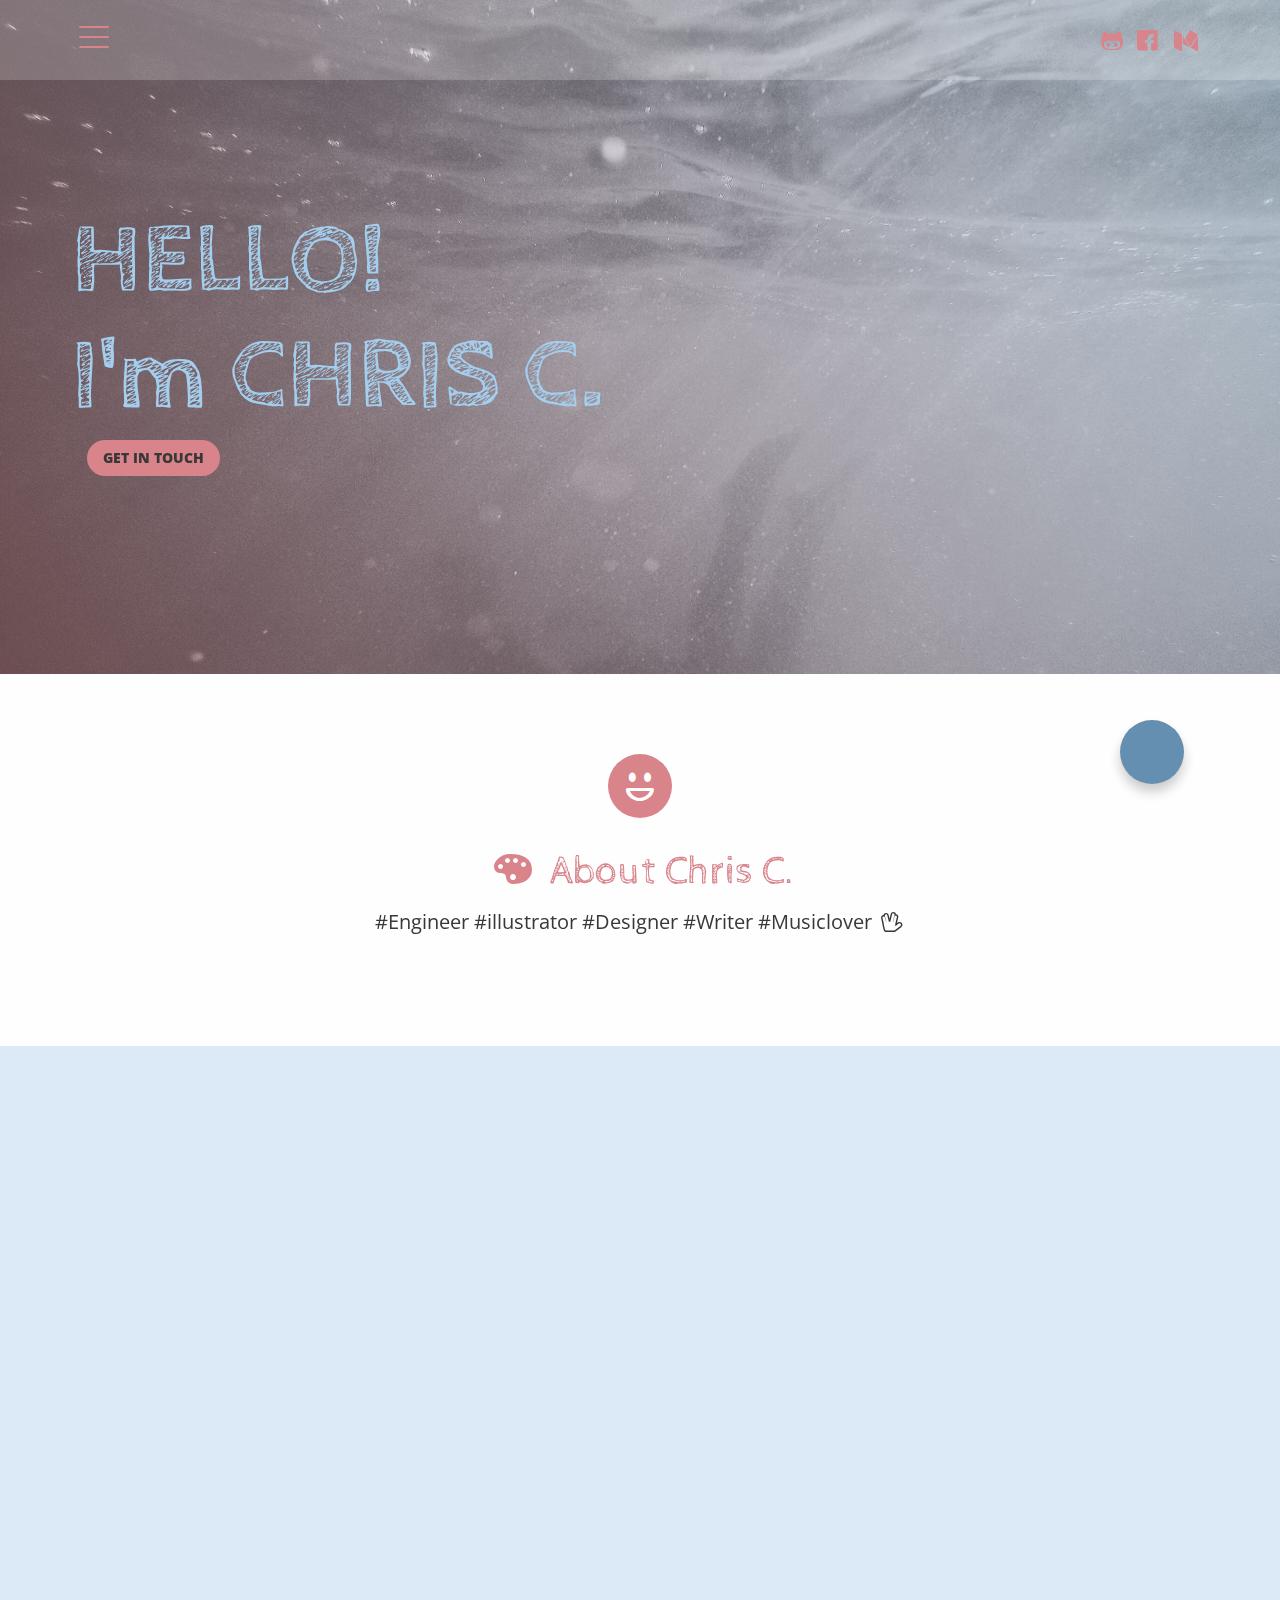
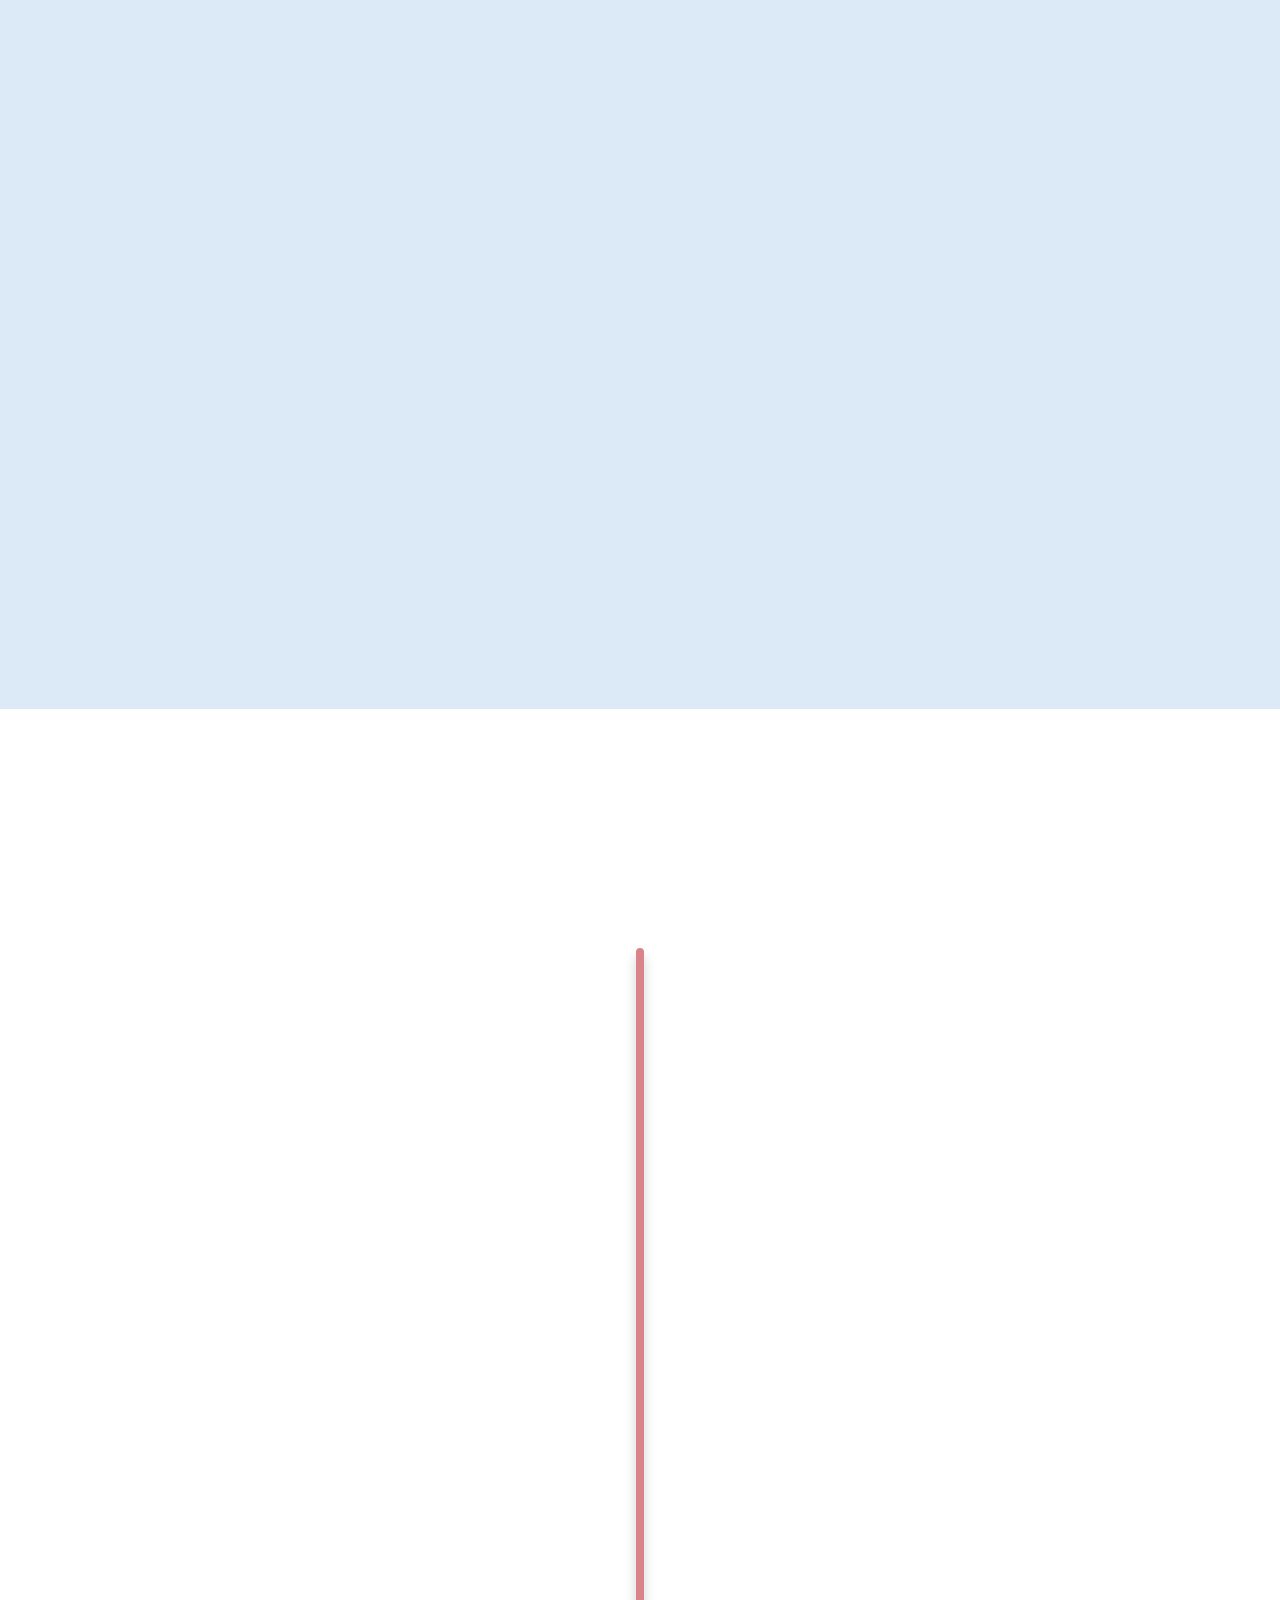
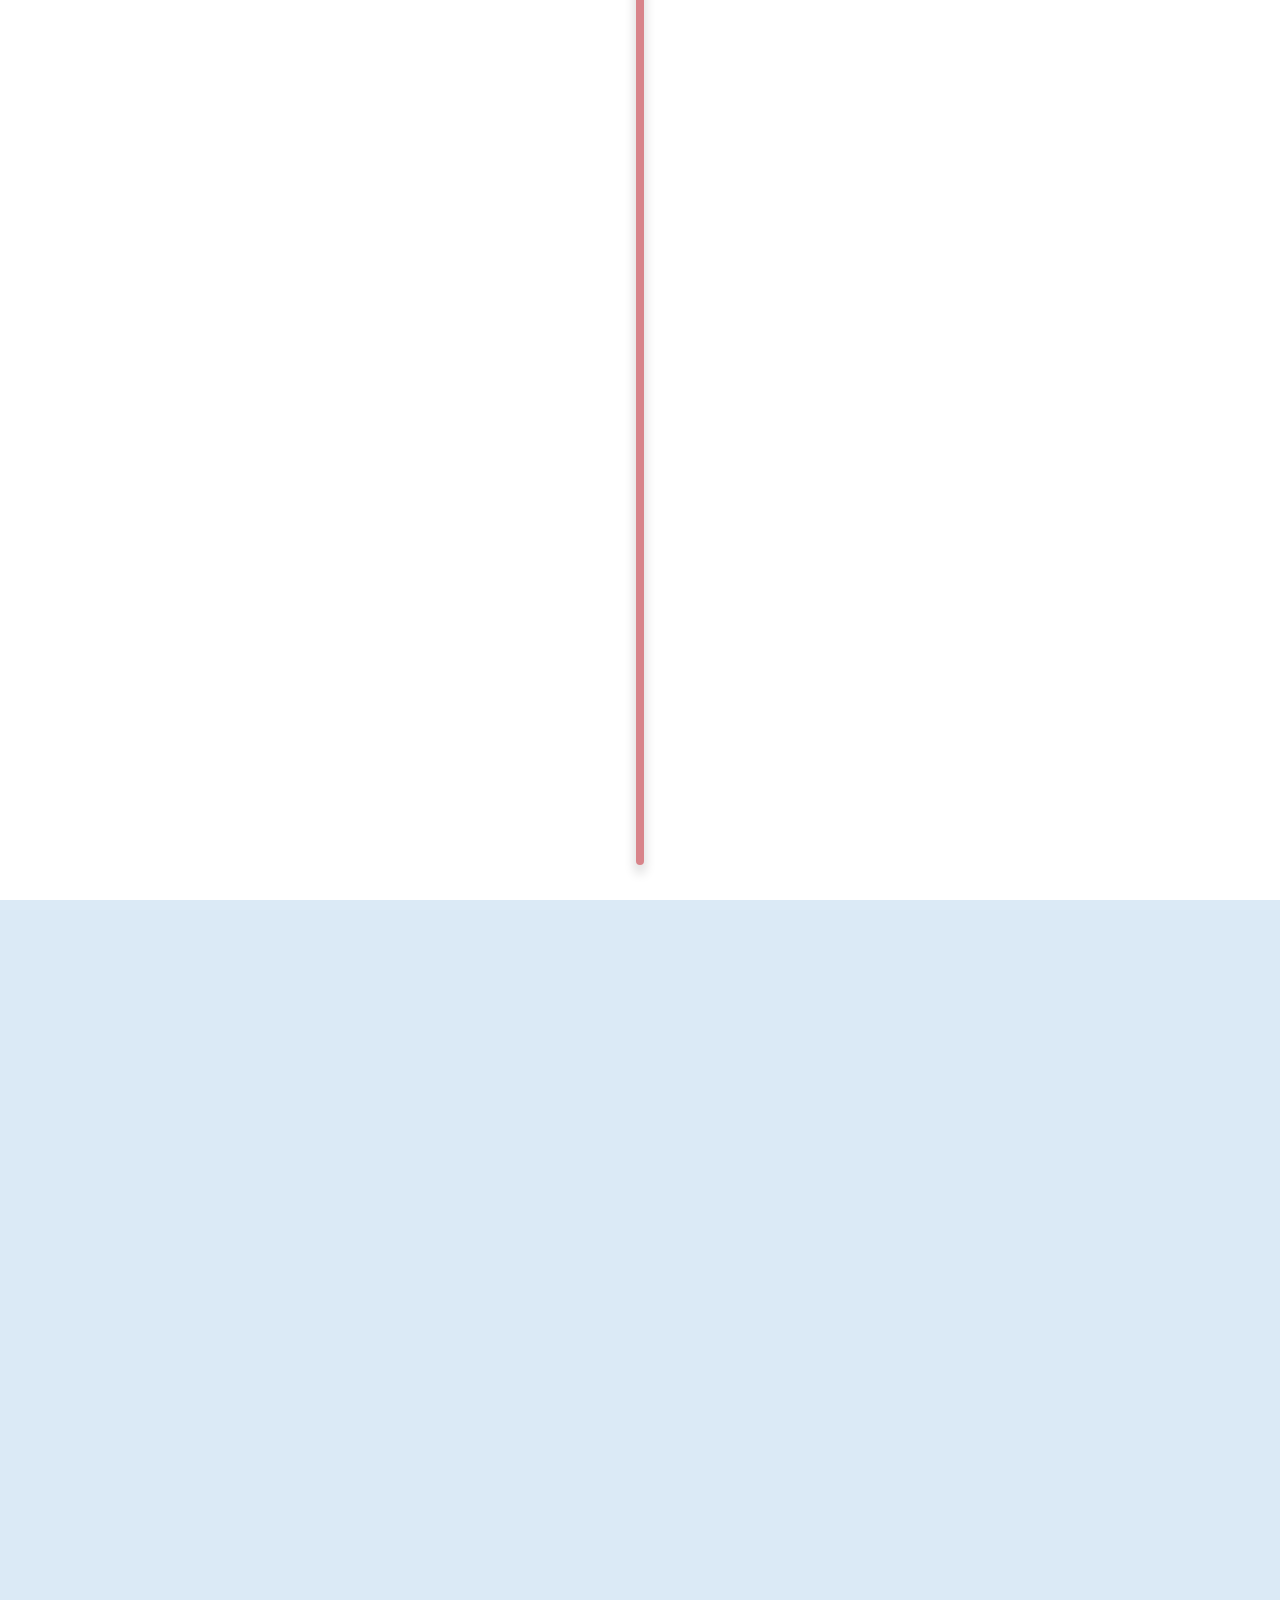
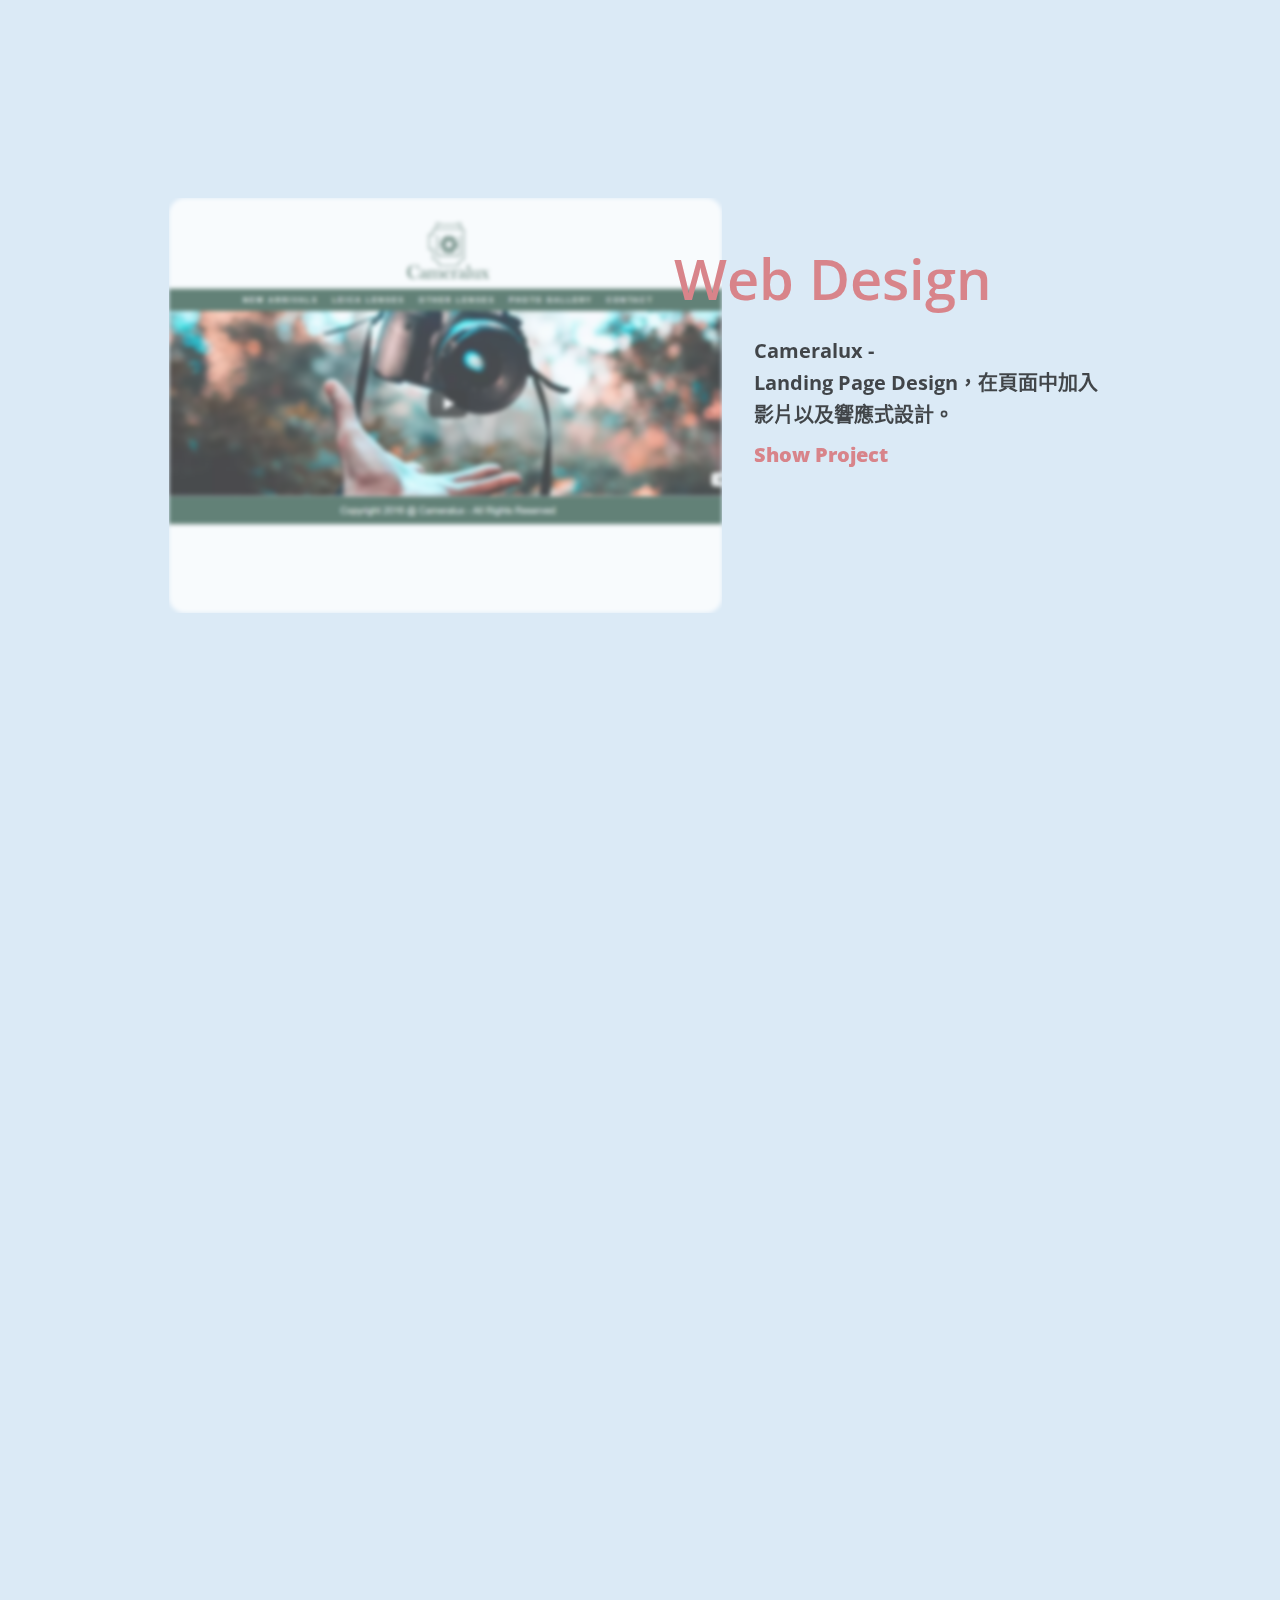
==== index.html @ 806805ae "Update index.html" ====
<!DOCTYPE html>
<html lang="zh-TW">

<head>
  <meta charset="UTF-8">
  <meta name="viewport" content="width=device-width, initial-scale=1.0">
  <meta http-equiv="X-UA-Compatible" content="ie=edge">
  <title>Hello! Chris C.</title>
  <link rel="shortcut icon" type="image/x-icon" href="img/chiandeye.ico" />
  <link rel="stylesheet" href="css/base.css">
  <link rel="stylesheet" href="css/layout.css">
  <link rel="stylesheet" href="css/animate.css">
  <link rel="stylesheet" href="css/jquery.fancybox.css">
  <link rel="stylesheet" href="css/component.css">
  <link rel="stylesheet" href="https://use.fontawesome.com/releases/v5.2.0/css/all.css" integrity="sha384-hWVjflwFxL6sNzntih27bfxkr27PmbbK/iSvJ+a4+0owXq79v+lsFkW54bOGbiDQ"
    crossorigin="anonymous">

</head>

<body>
  <div class="wrapper">
    <div class="bg bg-color-white"></div>
    <header class="header js-header">
      <div class="container">
        <div class="navbar navbar--collapse  clearfix">
          <div class="social-bar navbar_social-bar">
            <a href="https://github.com/ChrisC0210" target="_blank" class="icon-btn">
              <i class="icon  icon-github"></i>
            </a>
            <a href="https://facebook.com/chiandeye" target="_blank" class="icon-btn">
              <i class="icon  icon-facebook-squared"></i>
            </a>
            <a href="https://medium.com/chiandeye" target="_blank" class="icon-btn" style="
    margin-left: 2px;">
              <i class="icon icon-medium"></i>
            </a>
            </a>
          </div>
          <div class="nav navbar_nav">
            <a href="#popup-overlay" class="menu-toggle">
              <span></span>
              <span></span>
              <span></span>
            </a>
            <div id="popup-overlay" class="popup-menu">
              <div class="container">
                <div class="clearfix">
                  <a href="#" class="popup-menu_close">
                    <span></span>
                    <span></span>
                  </a>
                </div>
                <ul>
                  <li id="about">
                    <a href="#About" class="popup-menu_item">ABOUT CHRIS C.</a>
                  </li>
                  <li>
                    <a href="#HerSkills" class="popup-menu_item">HER SKILLS</a>
                  </li>
                  <li>
                    <a href="#js-HerExperience" class="popup-menu_item">HER EXPERIENCE</a>
                  </li>
                  <li>
                    <a href="#js-HerWork" class="popup-menu_item">HER WORKS</a>
                  </li>
                  <li>
                    <a href="#js-contact" class="popup-menu_item">GET IN TOUCH :)</a>
                  </li>
                </ul>
              </div>
            </div>
          </div>
        </div>
      </div>
    </header>
    <section class="main" id="fabTop">
      <!-- ABOUT -->
      <div class="chris">
        <div class="container">
          <div class="chris_content">
            <h1 class="chris_heading wow hinge">
              HELLO!
              <br>I'm CHRIS C.</h1>
            <div class="container wow bounce js-GetInTouch" data-wow-delay="2s">
              <a href="https://chiandeye.myportfolio.com/" target="_blank" class="btn btn_align">
                GET IN TOUCH
              </a>
            </div>
          </div>
        </div>
      </div>
      <!-- quote -->
      <div class="quote bg-color-white" id="About">
        <div class="container">
          <div class="row">
            <div class="col-sm-8 col-sm-push-2">
              <div class="quote_content">
                <div class="quote_icon">
                  <i class=" icon-emo-grin"></i>
                </div>
                <div class="quote_name wow tada">
                  <i class="icon-art-gallery" id="#About"> </i>About Chris C.
                </div>
                <p class="quote_text">
                  <a href="https://github.com/ChrisC0210" target="_blank">#Engineer</a>
                  <a href="https://facebook.com/chiandeye" target="_blank">#illustrator</a>
                  <a href="https://www.behance.net/chiandeye" target="_blank">#Designer</a>
                  <a href="https://medium.com/chiandeye" target="_blank">#Writer</a>
                  <a href=" https://open.spotify.com/user/11151206337?si=DKTZyOtSS-600STvyxnVCQ" target="_blank">#Musiclover</a>
                  <i class="icon-hand-spock-o"> </i>
                </p>
              </div>
            </div>
          </div>
        </div>
      </div>
      <!-- skill -->
      <div class="skill bg-color-secondary">
        <div class="container" id="HerSkills">
          <h2 class="subtitle u-text-center wow bounce" data-wow-delay="0.3s">HER SKILLS</h2>
          <div class="skill-group">
            <div class="row">
              <div class="col-sm-6">
                <div class="skill-card wow bounceInUp" data-wow-delay="0.3s">
                  <div class="skill-card_inner">
                    <h4 class="skill-card_title">HTML</h4>
                    <p class="skill-card_text"> - 使用HTML設計網頁內容。</br> - 了解基本架構，具備 RWD 思維。</p>
                  </div>
                  <div class="skill-card_icon">
                    <img class="image" src="img/icon_skill/icon_skill_html.png" alt="HTML">
                  </div>
                </div>
              </div>
              <div class="col-sm-6">
                <div class="skill-card wow bounceInUp" data-wow-delay="0.6s">
                  <div class="skill-card_inner">
                    <h4 class="skill-card_title">CSS</h4>
                    <p class="skill-card_text"> - 使用CSS設計網頁樣式。</br> - 了解基本架構，具備 RWD 思維。</p>
                  </div>
                  <div class="skill-card_icon">
                    <img class="image" src="img/icon_skill/icon_skill_css.png" alt="CSS">
                  </div>
                </div>
              </div>
            </div>
            <div class="row">
              <div class="col-sm-6">
                <div class="skill-card wow bounceInUp" data-wow-delay="0.3s">
                  <div class="skill-card_inner">
                    <h4 class="skill-card_title">JavaScript</h4>
                    <p class="skill-card_text"> - 使用JavaScript製作網頁特效，設計網頁呈現給使用者的交互效果。 </br> - 前端框架:了解 jQuery 使用方式。</p>
                  </div>
                  <div class="skill-card_icon">
                    <img class="image" src="img/icon_skill/icon_skill_javascript.png" alt="JavaScript">
                  </div>
                </div>
              </div>
              <div class="col-sm-6">
                <div class="skill-card wow bounceInUp" data-wow-delay="0.6s">
                  <div class="skill-card_inner">
                    <h4 class="skill-card_title">Sketch</h4>
                    <p class="skill-card_text"> - 熟練使用。</br> - 用來設計介面：繪製 icon、Wireframe、Prototype 產出。</p>
                  </div>
                  <div class="skill-card_icon">
                    <img class="image" src="img/icon_skill/icon_skill_sketch.png" alt="Sketch">
                  </div>
                </div>
              </div>
            </div>
            <div class="row">
              <div class="col-sm-6">
                <div class="skill-card wow bounceInUp" data-wow-delay="0.3s">
                  <div class="skill-card_inner">
                    <h4 class="skill-card_title">XD</h4>
                    <p class="skill-card_text"> - 熟練使用。</br> - 用來設計介面：繪製 icon、Wireframe、Prototype 產出。</p>
                  </div>
                  <div class="skill-card_icon">
                    <img class="image" src="img/icon_skill/icon_skill_xd.png" alt="XD">
                  </div>
                </div>
              </div>
              <div class="col-sm-6">
                <div class="skill-card wow bounceInUp" data-wow-delay="0.6s">
                  <div class="skill-card_inner">
                    <h4 class="skill-card_title">Photoshop</h4>
                    <p class="skill-card_text"> - 熟練使用。</br> - 用來繪製圖文作品、製作 Gif、影像合成、圖像處理、EDM 設計。</p>
                  </div>
                  <div class="skill-card_icon">
                    <img class="image" src="img/icon_skill/icon_skill_ps.png" alt="Photoshop">
                  </div>
                </div>
              </div>
            </div>
            <div class="row">
              <div class="col-sm-6">
                <div class="skill-card wow bounceInUp" data-wow-delay="0.3s">
                  <div class="skill-card_inner">
                    <h4 class="skill-card_title">Illustrator</h4>
                    <p class="skill-card_text"> - 熟練使用。</br> - 用來繪製圖文作品、icon 繪製、平面設計、印刷品輸出、EDM 設計。</p>
                  </div>
                  <div class="skill-card_icon">
                    <img class="image" src="img/icon_skill/icon_skill_ai.png" alt="Illustrator">
                  </div>
                </div>
              </div>
              <div class="col-sm-6">
                <div class="skill-card wow bounceInUp" data-wow-delay="0.6s">
                  <div class="skill-card_inner">
                    <h4 class="skill-card_title">Illustration</h4>
                    <p class="skill-card_text"> - 使用工具：Illustrator 、Photoshop。 </br> - 擅長風格：可愛帶點童趣的畫風，大多以圖像搭配文案的方式創作。</p>
                  </div>
                  <div class="skill-card_icon">
                    <img class="image" src="img/chiandeye_%E5%A4%A7%E9%A0%AD%E8%B2%BC_500X500.jpg" alt="Illustration">
                  </div>
                </div>
              </div>
            </div>
          </div>
        </div>
      </div>
      <!-- Experience -->
      <div class="experience" id="js-HerExperience">
        <div class="container">
          <h2 class="subtitle u-text-center wow tada" style="color: #DBEAF6;">HER EXPERIENCE</h2>
          <div class="timeline-group">
            <div class="timeline"></div>
            <div class="timeline-cards">
              <!--experience 1-->
              <div class="timeline-cards_row wow bounceInUp">
                <div class="timeline-card">
                  <h6 class="timeline-card_title2">Aug 2015 - Present</h6>
                  <h4 class="timeline-card_title">illustrator</h4>
                  <p class="timeline-card_company">Based on Chris C.</p>
                  <p class="timeline-card_text">
                    - Experience with social media management (e.g. Facebook, instagram) .
                    </br> - Experience with designing line Stickers.
                    </br> - Create visual aspects fit for different marketing purposes and vehicles, including social media,
                    websites, prints, etc.
                  </p>
                </div>
              </div>
              <!--experience 2-->
              <div class="timeline-cards_row wow bounceInUp">
                <div class="timeline-card">
                  <h6 class="timeline-card_title2">Aug 2017 - Jun 2018</h6>
                  <h4 class="timeline-card_title">Semantic Analysis Engineer</h4>
                  <p class="timeline-card_company">Based on IQ Technology Inc.</p>
                  <p class="timeline-card_text">
                    - Analyze client’s business scripts and summarize customer service logs.
                    </br> - Compose conversational scripts for automated dialog systems to supply the best user experience.
                    </br> - Basic knowledge in Machine Learning, Deep Learning, and Natural Language Processing.
                </div>
              </div>
              <!--experience 3-->
              <div class="timeline-cards_row wow bounceInUp">
                <div class="timeline-card">
                  <h6 class="timeline-card_title2">Nov 2016 - Jul 2017</h6>
                  <h4 class="timeline-card_title">UI/UX Designer</h4>
                  <p class="timeline-card_company">Based on MemePR Limited.</p>
                  <p class="timeline-card_text">
                    - Experience working at a Start-Up company.
                    </br> - Experience with designing banner ads for internet companies.
                    </br> - Experience in common graphics programs such as Sketch, Illustrator, Photoshop.
                    </br> - Create visual aspects fit for different marketing purposes and vehicles, including social media,
                    websites, prints, etc.
                </div>
              </div>
              <!--experience 4-->
              <div class="timeline-cards_row wow bounceInUp">
                <div class="timeline-card">
                  <h6 class="timeline-card_title2">Aug 2013 - Dec 2013</h6>
                  <h4 class="timeline-card_title">Medical Technologist Intern</h4>
                  <p class="timeline-card_company">Based on Kaohsiung Veterans Gegeral Hospital, Pingtung Branch (VHLC)</p>
                  <p class="timeline-card_text">
                    - A member of the Laboratory staff who performs evaluates and records results on specimens submitted for routine and some
                    non-routine procedures.</br> - Recognizes and solves problems under pre-set guidelines
                    and supervision.
                  </p>
                </div>
              </div>
              <!--experience end-->
            </div>
          </div>
        </div>
      </div>
      <!-- Work -->
      <div class="work bg-color-secondary">
        <div class="container" id="js-HerWork">
          <h2 class="subtitle u-text-center wow tada">HER WORKS</h2>
          <!--list 1-->
          <div class="work-list wow fadeInUp">
            <div class="work-item">
              <div class="row">
                <div class="col-sm-6 col-sm-push-5">
                  <div class="imgbox">
                    <a href="https://chrisc0210.github.io/chiandeye/">
                      <div class="imgbox_inner imgbox_inner--4-3">
                        <div class="image image_work" style=" background-image: url('img/works/work_1.jpg'); "></div>
                      </div>
                    </a>
                  </div>
                </div>
                <div class="col-sm-4 col-sm-pull-5">
                  <div class="work-item_text work-item_text--right">
                    <h3 class="work-item_title work-item_title--right">ILLUSTRATION</h3>
                    <p class="work-item_intro">圖文創作、插畫作品</p>
                    <a href="https://chrisc0210.github.io/chiandeye/" class="text-btn text-btn--primary text-btn--lg">Show Project</a>
                  </div>
                </div>
              </div>
            </div>
          </div>
          <!--list 2-->
          <div class="work-list wpw fadeInUp">
            <div class="work-item">
              <div class="row">
                <div class="col-sm-6  col-sm-push-1">
                  <div class="imgbox">
                    <a href="https://chrisc0210.github.io/cameralux/" target="_blank">
                      <div class="imgbox_inner imgbox_inner--4-3">
                        <div class="image image_work" style=" background-image: url('img/works/work_cameralux.png'); "></div>
                      </div>
                    </a>
                  </div>
                </div>
                <div class="col-sm-4 col-sm-push-1">
                  <div class="work-item_text">
                    <h3 class="work-item_title work-item_title--left">Web Design</h3>
                    <p class="work-item_intro">Cameralux -</p>
                    <p class="work-item_intro">Landing Page Design，在頁面中加入影片以及響應式設計。</p>
                    <a href="https://chrisc0210.github.io/cameralux/" class="text-btn text-btn--primary text-btn--lg" target="_blank">Show Project</a>
                  </div>
                </div>
              </div>
            </div>
          </div>
          <!--list 3-->
          <div class="work-list wow fadeInUp">
            <div class="work-item">
              <div class="row">
                <div class="col-sm-6 col-sm-push-5">
                  <div class="imgbox">
                    <a href="img/works/project3/memepr_proposal.png" target="_blank">
                      <div class="imgbox_inner imgbox_inner--4-3">
                        <div class="image image_work" style=" background-image: url('img/works/work_3.jpg'); "></div>
                      </div>
                    </a>
                  </div>
                </div>
                <div class="col-sm-4 col-sm-pull-5">
                  <div class="work-item_text work-item_text--right">
                    <h3 class="work-item_title work-item_title--right">Web Design</h3>
                    <p class="work-item_intro">Cameralux -</p>
                    <p class="work-item_intro">Lorem ipsum, dolor sit amet consectetur adipisicing elit.</p>
                    <a href="#" class="text-btn text-btn--primary text-btn--lg" target="_blank">Show Project</a>
                  </div>
                </div>
              </div>
            </div>
          </div>
          <!--list 4-->
          <div class="work-list wow fadeInUp">
            <div class="work-item">
              <div class="row">
                <div class="col-sm-6 col-sm-push-1">
                  <div class="imgbox">
                    <a href="https://chrisc0210.github.io/chatbot/" target="_blank">
                      <div class="imgbox_inner imgbox_inner--4-3">
                        <div class="image image_work" style=" background-image: url('img/works/work_4.png')">
                        </div>
                      </div>
                    </a>
                  </div>
                </div>
                <div class="col-sm-4 col-sm-push-1">
                  <div class="work-item_text">
                    <h3 class="work-item_title work-item_title--left">ChatBot</h3>
                    <p class="work-item_intro">華航員工優待訂票系統 -</p>
                    <p class="work-item_intro">負責設計聊天機器人的對話流程。</p>
                    <a href="#" class="text-btn text-btn--primary text-btn--lg" target="_blank">Show Project</a>
                  </div>
                </div>
              </div>
            </div>
          </div>
          <!--list end-->
        </div>
      </div>
      <!-- Contact -->
      <div class="contact" id="js-contact">
        <div class=" container">
          <h2 class="subtitle u-text-center wow tada" style="color: #DBEAF6;">CONTACT</h2>
          <form action="#" class="form wow fadeInUpBig">
            <label for="">Name *</label>
            <input type="text" placeholder="Your Name...">
            <label for="">Email *</label>
            <input type="email" placeholder="Your Email Address...">
            <label for="">Message *</label>
            <textarea name="" id="" cols="30" rows="10" placeholder="Your Message..."></textarea>
            <div class="btn-group btn-group--center form_btn-group">
              <input type="submit" class="btn2 btn2_align btn--md wow bounce" value="Send">
            </div>
          </form>
          <div class="divide-text wow fadeInUp">
            OR YOU CAN
            <i class="icon  icon-search"></i>
          </div>
          <div class="info">
            <!-- <div class="info_email">
              <a href="mailTo:chiandeye@gmail.com">chiandeye@gmail.com</a>
            </div> -->
            <div class="social-bar">
              <a href="mailTo:chiandeye@gmail.com" target="_blank" class="icon-btn wow fadeInUp" data-wow-delay="0.2s">
                <i class="icon  icon-mail-1"></i>
              </a>
              <a href="https://facebook.com/chiandeye" target="_blank" class="icon-btn wow fadeInUp" data-wow-delay="0.4s">
                <i class="icon  icon-facebook-squared"></i>
              </a>
              <a href=" https://www.instagram.com/chiandeye/" target="_blank" class="icon-btn wow fadeInUp" data-wow-delay="0.6s" style="
    margin-left: 2px;">
                <i class="fab fa-instagram"></i>
              </a>
              </a>
            </div>
          </div>
          <div class="divide-text2 wow tada" data-wow-delay="1s">Get In Touch
            <i class="icon  icon-emo-grin"></i>
          </div>
        </div>
      </div>
      <div class="fab_icon">
        <div class="fab_icon_img">
          <i class="fas fa-angle-up"></i>
        </div>
      </div>
    </section>
    <!-- main -->
    <footer>
      <p class="copyright ">Copyright © 2018 chiandeye</p>
    </footer>

  </div>
  <!-- JS -->
  <script src="js/jquery-2.0.2.min.js"></script>
  <script src="js/wow.min.js"></script>
  <script src="js/jquery.fancybox.min.js"></script>
  <script src="js/all.js"></script>
  <!-- Global site tag (gtag.js) - Google Analytics -->
  <script async src="https://www.googletagmanager.com/gtag/js?id=UA-102157076-3 "></script>
  <script>
    window.dataLayer = window.dataLayer || [];

    function gtag() {
      dataLayer.push(arguments);
    }
    gtag('js', new Date());

    gtag('config', 'UA-102157076-3');
  </script>
  <!-- Hotjar Tracking Code for https://chrisc0210.github.io/ChrisPortfolio -->
  <script>
    (function (h, o, t, j, a, r) {
      h.hj = h.hj || function () {
        (h.hj.q = h.hj.q || []).push(arguments)
      };
      h._hjSettings = {
        hjid: 983215,
        hjsv: 6
      };
      a = o.getElementsByTagName('head')[0];
      r = o.createElement('script');
      r.async = 1;
      r.src = t + h._hjSettings.hjid + j + h._hjSettings.hjsv;
      a.appendChild(r);
    })(window, document, 'https://static.hotjar.com/c/hotjar-', '.js?sv=');
  </script>
</body>

</html>
---- css/base.css ----
/* 
包含：基礎設定：字型、字體、重置、color、icon 
用途
*/

/* -------------------- */

/* $Outline
/* -------------------- */

/**
 * Outline
 * Font import(19-22)
 * Reset(25-404)
 * Color(406-445)
 * Typography(525)
 * Icons()
 * Utility() 
**/

/* -------------------- */

/* $Font import 
-------------------- */

@import url('https://fonts.googleapis.com/css?family=Cabin+Sketch:400,700|Roboto:500,900|Open+Sans:400,700" ');
/* -------------------- */

/* $Reset
-------------------- */

/*! normalize.css v8.0.0 | MIT License | github.com/necolas/normalize.css */

/* Document
   ========================================================================== */

/**
 * 1. Correct the line height in all browsers.
 * 2. Prevent adjustments of font size after orientation changes in iOS.
 */

html {
  line-height: 1.15;
  /* 1 */
  -webkit-text-size-adjust: 100%;
  /* 2 */
}

/* Sections
   ========================================================================== */

/**
 * Remove the margin in all browsers.
 */

body {
  margin: 0;
}

/**
 * Correct the font size and margin on `h1` elements within `section` and
 * `article` contexts in Chrome, Firefox, and Safari.
 */

h1 {
  font-size: 2em;
  margin: 0.67em 0;
}

/* Grouping content
   ========================================================================== */

/**
 * 1. Add the correct box sizing in Firefox.
 * 2. Show the overflow in Edge and IE.
 */

hr {
  box-sizing: content-box;
  /* 1 */
  height: 0;
  /* 1 */
  overflow: visible;
  /* 2 */
}

/**
 * 1. Correct the inheritance and scaling of font size in all browsers.
 * 2. Correct the odd `em` font sizing in all browsers.
 */

pre {
  font-family: monospace, monospace;
  /* 1 */
  font-size: 1em;
  /* 2 */
}

/* Text-level semantics
   ========================================================================== */

/**
 * Remove the gray background on active links in IE 10.
 */

a {
  background-color: transparent;
}

/**
 * 1. Remove the bottom border in Chrome 57-
 * 2. Add the correct text decoration in Chrome, Edge, IE, Opera, and Safari.
 */

abbr[title] {
  border-bottom: none;
  /* 1 */
  text-decoration: underline;
  /* 2 */
  text-decoration: underline dotted;
  /* 2 */
}

/**
 * Add the correct font weight in Chrome, Edge, and Safari.
 */

b,
strong {
  font-weight: bolder;
}

/**
 * 1. Correct the inheritance and scaling of font size in all browsers.
 * 2. Correct the odd `em` font sizing in all browsers.
 */

code,
kbd,
samp {
  font-family: monospace, monospace;
  /* 1 */
  font-size: 1em;
  /* 2 */
}

/**
 * Add the correct font size in all browsers.
 */

small {
  font-size: 80%;
}

/**
 * Prevent `sub` and `sup` elements from affecting the line height in
 * all browsers.
 */

sub,
sup {
  font-size: 75%;
  line-height: 0;
  position: relative;
  vertical-align: baseline;
}

sub {
  bottom: -0.25em;
}

sup {
  top: -0.5em;
}

/* Embedded content
   ========================================================================== */

/**
 * Remove the border on images inside links in IE 10.
 */

img {
  border-style: none;
}

/* Forms
   ========================================================================== */

/**
 * 1. Change the font styles in all browsers.
 * 2. Remove the margin in Firefox and Safari.
 */

button,
input,
optgroup,
select,
textarea {
  font-family: inherit;
  /* 1 */
  font-size: 100%;
  /* 1 */
  line-height: 1.15;
  /* 1 */
  margin: 0;
  /* 2 */
}

/**
 * Show the overflow in IE.
 * 1. Show the overflow in Edge.
 */

button,
input {
  /* 1 */
  overflow: visible;
}

/**
 * Remove the inheritance of text transform in Edge, Firefox, and IE.
 * 1. Remove the inheritance of text transform in Firefox.
 */

button,
select {
  /* 1 */
  text-transform: none;
}

/**
 * Correct the inability to style clickable types in iOS and Safari.
 */

button,
[type="button"],
[type="reset"],
[type="submit"] {
  -webkit-appearance: button;
}

/**
 * Remove the inner border and padding in Firefox.
 */

button::-moz-focus-inner,
[type="button"]::-moz-focus-inner,
[type="reset"]::-moz-focus-inner,
[type="submit"]::-moz-focus-inner {
  border-style: none;
  padding: 0;
}

/**
 * Restore the focus styles unset by the previous rule.
 */

button:-moz-focusring,
[type="button"]:-moz-focusring,
[type="reset"]:-moz-focusring,
[type="submit"]:-moz-focusring {
  outline: 1px dotted ButtonText;
}

/**
 * Correct the padding in Firefox.
 */

fieldset {
  padding: 0.35em 0.75em 0.625em;
}

/**
 * 1. Correct the text wrapping in Edge and IE.
 * 2. Correct the color inheritance from `fieldset` elements in IE.
 * 3. Remove the padding so developers are not caught out when they zero out
 *    `fieldset` elements in all browsers.
 */

legend {
  box-sizing: border-box;
  /* 1 */
  color: inherit;
  /* 2 */
  display: table;
  /* 1 */
  max-width: 100%;
  /* 1 */
  padding: 0;
  /* 3 */
  white-space: normal;
  /* 1 */
}

/**
 * Add the correct vertical alignment in Chrome, Firefox, and Opera.
 */

progress {
  vertical-align: baseline;
}

/**
 * Remove the default vertical scrollbar in IE 10+.
 */

textarea {
  overflow: auto;
}

/**
 * 1. Add the correct box sizing in IE 10.
 * 2. Remove the padding in IE 10.
 */

[type="checkbox"],
[type="radio"] {
  box-sizing: border-box;
  /* 1 */
  padding: 0;
  /* 2 */
}

/**
 * Correct the cursor style of increment and decrement buttons in Chrome.
 */

[type="number"]::-webkit-inner-spin-button,
[type="number"]::-webkit-outer-spin-button {
  height: auto;
}

/**
 * 1. Correct the odd appearance in Chrome and Safari.
 * 2. Correct the outline style in Safari.
 */

[type="search"] {
  -webkit-appearance: textfield;
  /* 1 */
  outline-offset: -2px;
  /* 2 */
}

/**
 * Remove the inner padding in Chrome and Safari on macOS.
 */

[type="search"]::-webkit-search-decoration {
  -webkit-appearance: none;
}

/**
 * 1. Correct the inability to style clickable types in iOS and Safari.
 * 2. Change font properties to `inherit` in Safari.
 */

::-webkit-file-upload-button {
  -webkit-appearance: button;
  /* 1 */
  font: inherit;
  /* 2 */
}

/* Interactive
   ========================================================================== */

/*
 * Add the correct display in Edge, IE 10+, and Firefox.
 */

details {
  display: block;
}

/*
 * Add the correct display in all browsers.
 */

summary {
  display: list-item;
}

/* Misc
   ========================================================================== */

/**
 * Add the correct display in IE 10+.
 */

template {
  display: none;
}

/**
 * Add the correct display in IE 10.
 */

[hidden] {
  display: none;
}

/* Add reset */

* {
  position: relative;
  box-sizing: border-box;
}

/* -------------------- */

/* $Color
-------------------- */

/* background color */

.bg-color-primary {
  background-color: #F8E2E6;
}

.bg-color-secondary {
  background-color: #DBEAF6;
}

.bg-color-black {
  background-color: #383838;
}

.bg-color-grey {
  background-color: #585757;
}

.bg-color-white {
  background-color: #fefefe;
}

/* text color */

.color-primary {
  background-color: #D8848A;
}

.color-secondary {
  background-color: #A3CEEE;
}

.color-black {
  background-color: #383838;
}

.color-grey {
  background-color: #585757;
}

.color-white {
  background-color: #fefefe;
}

/* -------------------- */

/* $Typography
-------------------- */

/* Global */

body,
html {
  font-family: 'Open Sans', 'Cabin Sketch', cursive, arial, sans-serif;
}

/* heading */

h1,
h2,
h3,
h4,
h5,
h6 {
  margin: 0;
  color: #383838;
}

h1 {
  font-size: 80px;
  font-weight: 800;
  font-family: 'Open Sans', 'Roboto', 'Cabin Sketch', cursive, arial, sans-serif;
  margin: 24px 0 24px 0;
}

h2 {
  font-size: 48px;
  font-weight: 600;
  font-family: 'Open Sans', 'Roboto', 'Cabin Sketch', cursive, arial, sans-serif;
  margin: 24px 0 24px 0;
}

h3 {
  font-size: 40px;
  font-weight: 600;
  font-family: 'Open Sans', 'Roboto', 'Cabin Sketch', cursive, arial, sans-serif;
  margin: 24px 0 24px 0;
}

h4 {
  font-size: 24px;
  font-weight: 600;
  font-family: 'Open Sans', 'Roboto', 'Cabin Sketch', cursive, arial, sans-serif;
  line-height: 32px;
  margin: 24px 0 24px 0;
}

h5 {
  font-size: 20px;
  font-weight: 400;
  font-family: 'Open Sans', 'Roboto', 'Cabin Sketch', cursive, arial, sans-serif;
  line-height: 1;
  margin: 24px 0 16px 0;
}

h6 {
  font-size: 18px;
  font-weight: 400;
  font-family: 'Open Sans', 'Roboto', 'Cabin Sketch', cursive, arial, sans-serif;
  line-height: 32px;
  margin: 24px 0 16px 0;
}

p {
  font-size: 16px;
  font-weight: 400;
  font-family: 'Open Sans', 'Roboto', cursive, arial, sans-serif;
  line-height: 32px;
  letter-spacing: 0;
  margin: 0px 0 16px 0;
}

.subtitle {
  font-size: 48px;
  font-weight: 900;
  font-family: 'Cabin Sketch', cursive, 'Open Sans', arial, sans-serif;
  margin: 24px 0 24px 0;
}

@media (max-width: 768px) {
  .subtitle {
    font-size: 40px;
  }
}

/* link */

a {
  color: #383838;
  text-decoration: none;
}

a:hover,
a:active,
a:focus {
  color: #5e5e5e;
  text-decoration: none;
}

/* list */

ul {
  list-style: none;
  margin: 0;
  padding: 0;
}

/* -------------------- */

/* $Icon
-------------------- */

@font-face {
  font-family: 'fontello';
  src: url('../font/fontello.eot?10654571');
  src: url('../font/fontello.eot?10654571#iefix') format('embedded-opentype'), url('../font/fontello.svg?10654571#fontello') format('svg');
  font-weight: normal;
  font-style: normal;
}

@font-face {
  font-family: 'fontello';
  src: url('[data-uri]') format('woff'), url('[data-uri]') format('truetype');
}

/* Chrome hack: SVG is rendered more smooth in Windozze. 100% magic, uncomment if you need it. */

/* Note, that will break hinting! In other OS-es font will be not as sharp as it could be */

/*
@media screen and (-webkit-min-device-pixel-ratio:0) {
  @font-face {
    font-family: 'fontello';
    src: url('../font/fontello.svg?10654571#fontello') format('svg');
  }
}
*/

[class^="icon-"]:before,
[class*=" icon-"]:before {
  font-family: "fontello";
  font-style: normal;
  font-weight: normal;
  speak: none;
  display: inline-block;
  text-decoration: inherit;
  width: 1em;
  margin-right: .2em;
  text-align: center;
  /* opacity: .8; */
  /* For safety - reset parent styles, that can break glyph codes*/
  font-variant: normal;
  text-transform: none;
  /* fix buttons height, for twitter bootstrap */
  line-height: 1em;
  /* Animation center compensation - margins should be symmetric */
  /* remove if not needed */
  margin-left: .2em;
  /* you can be more comfortable with increased icons size */
  /* font-size: 120%; */
  /* Uncomment for 3D effect */
  /* text-shadow: 1px 1px 1px rgba(127, 127, 127, 0.3); */
}

.icon-mail:before {
  content: '\e800';
}

/* '' */

.icon-search:before {
  content: '\e801';
}

/* '' */

.icon-heart:before {
  content: '\e802';
}

/* '' */

.icon-mail-1:before {
  content: '\e803';
}

/* '' */

.icon-heart-empty:before {
  content: '\e804';
}

/* '' */

.icon-stackoverflow:before {
  content: '\e805';
}

/* '' */

.icon-emo-surprised:before {
  content: '\e806';
}

/* '' */

.icon-adjust:before {
  content: '\e807';
}

/* '' */

.icon-behance:before {
  content: '\e808';
}

/* '' */

.icon-art-gallery:before {
  content: '\e809';
}

/* '' */

.icon-quote-right:before {
  content: '\e80a';
}

/* '' */

.icon-quote-left:before {
  content: '\e80b';
}

/* '' */

.icon-emo-grin:before {
  content: '\e80c';
}

/* '' */

.icon-flag:before {
  content: '\e80d';
}

/* '' */

.icon-up-open:before {
  content: '\e80e';
}

/* '' */

.icon-chat:before {
  content: '\f03d';
}

/* '' */

.icon-mail-alt:before {
  content: '\f0e0';
}

/* '' */

.icon-dribbble-1:before {
  content: '\f17d';
}

/* '' */

.icon-spotify:before {
  content: '\f1bc';
}

/* '' */

.icon-medium:before {
  content: '\f23a';
}

/* '' */

.icon-hand-spock-o:before {
  content: '\f259';
}

/* '' */

.icon-github:before {
  content: '\f300';
}

/* '' */

.icon-twitter:before {
  content: '\f309';
}

/* '' */

.icon-facebook-squared:before {
  content: '\f30e';
}

/* '' */

.icon-linkedin:before {
  content: '\f318';
}

/* '' */

.icon-dribbble:before {
  content: '\f31b';
}

/* '' */

.icon-behance-1:before {
  content: '\f34e';
}

/* '' */

/* -------------------- */

/* $Utility
-------------------- */

.u-push-right {
  float: right !important;
}

.u-pull-left {
  float: left !important;
}

.u-text-center {
  text-align: center !important;
}
---- css/layout.css ----
/* 
格線系統：Brootstrap
（到Customize頁面下載grid system）
*/

/*!
 * Bootstrap v3.3.7 (http://getbootstrap.com)
 * Copyright 2011-2017 Twitter, Inc.
 * Licensed under MIT (https://github.com/twbs/bootstrap/blob/master/LICENSE)
 */

.container {
  margin-right: auto;
  margin-left: auto;
  padding-left: 16px;
  padding-right: 16px;
  max-width: 1172px;
}

@media (min-width: 768px) {
  .container {
    width: 750px;
  }
}

@media (min-width: 992px) {
  .container {
    width: 970px;
  }
}

@media (min-width: 1200px) {
  .container {
    width: 1170px;
  }
}

.container-fluid {
  margin-right: auto;
  margin-left: auto;
  padding-left: 16px;
  padding-right: 16px;
}

.row {
  margin-left: -16px;
  margin-right: -16px;
}

.col-xs-1,
.col-sm-1,
.col-md-1,
.col-lg-1,
.col-xs-2,
.col-sm-2,
.col-md-2,
.col-lg-2,
.col-xs-3,
.col-sm-3,
.col-md-3,
.col-lg-3,
.col-xs-4,
.col-sm-4,
.col-md-4,
.col-lg-4,
.col-xs-5,
.col-sm-5,
.col-md-5,
.col-lg-5,
.col-xs-6,
.col-sm-6,
.col-md-6,
.col-lg-6,
.col-xs-7,
.col-sm-7,
.col-md-7,
.col-lg-7,
.col-xs-8,
.col-sm-8,
.col-md-8,
.col-lg-8,
.col-xs-9,
.col-sm-9,
.col-md-9,
.col-lg-9,
.col-xs-10,
.col-sm-10,
.col-md-10,
.col-lg-10,
.col-xs-11,
.col-sm-11,
.col-md-11,
.col-lg-11,
.col-xs-12,
.col-sm-12,
.col-md-12,
.col-lg-12 {
  position: relative;
  min-height: 1px;
  padding-left: 16px;
  padding-right: 16px;
}

.col-xs-1,
.col-xs-2,
.col-xs-3,
.col-xs-4,
.col-xs-5,
.col-xs-6,
.col-xs-7,
.col-xs-8,
.col-xs-9,
.col-xs-10,
.col-xs-11,
.col-xs-12 {
  float: left;
}

.col-xs-12 {
  width: 100%;
}

.col-xs-11 {
  width: 91.66666667%;
}

.col-xs-10 {
  width: 83.33333333%;
}

.col-xs-9 {
  width: 75%;
}

.col-xs-8 {
  width: 66.66666667%;
}

.col-xs-7 {
  width: 58.33333333%;
}

.col-xs-6 {
  width: 50%;
}

.col-xs-5 {
  width: 41.66666667%;
}

.col-xs-4 {
  width: 33.33333333%;
}

.col-xs-3 {
  width: 25%;
}

.col-xs-2 {
  width: 16.66666667%;
}

.col-xs-1 {
  width: 8.33333333%;
}

.col-xs-pull-12 {
  right: 100%;
}

.col-xs-pull-11 {
  right: 91.66666667%;
}

.col-xs-pull-10 {
  right: 83.33333333%;
}

.col-xs-pull-9 {
  right: 75%;
}

.col-xs-pull-8 {
  right: 66.66666667%;
}

.col-xs-pull-7 {
  right: 58.33333333%;
}

.col-xs-pull-6 {
  right: 50%;
}

.col-xs-pull-5 {
  right: 41.66666667%;
}

.col-xs-pull-4 {
  right: 33.33333333%;
}

.col-xs-pull-3 {
  right: 25%;
}

.col-xs-pull-2 {
  right: 16.66666667%;
}

.col-xs-pull-1 {
  right: 8.33333333%;
}

.col-xs-pull-0 {
  right: auto;
}

.col-xs-push-12 {
  left: 100%;
}

.col-xs-push-11 {
  left: 91.66666667%;
}

.col-xs-push-10 {
  left: 83.33333333%;
}

.col-xs-push-9 {
  left: 75%;
}

.col-xs-push-8 {
  left: 66.66666667%;
}

.col-xs-push-7 {
  left: 58.33333333%;
}

.col-xs-push-6 {
  left: 50%;
}

.col-xs-push-5 {
  left: 41.66666667%;
}

.col-xs-push-4 {
  left: 33.33333333%;
}

.col-xs-push-3 {
  left: 25%;
}

.col-xs-push-2 {
  left: 16.66666667%;
}

.col-xs-push-1 {
  left: 8.33333333%;
}

.col-xs-push-0 {
  left: auto;
}

.col-xs-offset-12 {
  margin-left: 100%;
}

.col-xs-offset-11 {
  margin-left: 91.66666667%;
}

.col-xs-offset-10 {
  margin-left: 83.33333333%;
}

.col-xs-offset-9 {
  margin-left: 75%;
}

.col-xs-offset-8 {
  margin-left: 66.66666667%;
}

.col-xs-offset-7 {
  margin-left: 58.33333333%;
}

.col-xs-offset-6 {
  margin-left: 50%;
}

.col-xs-offset-5 {
  margin-left: 41.66666667%;
}

.col-xs-offset-4 {
  margin-left: 33.33333333%;
}

.col-xs-offset-3 {
  margin-left: 25%;
}

.col-xs-offset-2 {
  margin-left: 16.66666667%;
}

.col-xs-offset-1 {
  margin-left: 8.33333333%;
}

.col-xs-offset-0 {
  margin-left: 0%;
}

@media (min-width: 768px) {
  .col-sm-1,
  .col-sm-2,
  .col-sm-3,
  .col-sm-4,
  .col-sm-5,
  .col-sm-6,
  .col-sm-7,
  .col-sm-8,
  .col-sm-9,
  .col-sm-10,
  .col-sm-11,
  .col-sm-12 {
    float: left;
  }
  .col-sm-12 {
    width: 100%;
  }
  .col-sm-11 {
    width: 91.66666667%;
  }
  .col-sm-10 {
    width: 83.33333333%;
  }
  .col-sm-9 {
    width: 75%;
  }
  .col-sm-8 {
    width: 66.66666667%;
  }
  .col-sm-7 {
    width: 58.33333333%;
  }
  .col-sm-6 {
    width: 50%;
  }
  .col-sm-5 {
    width: 41.66666667%;
  }
  .col-sm-4 {
    width: 33.33333333%;
  }
  .col-sm-3 {
    width: 25%;
  }
  .col-sm-2 {
    width: 16.66666667%;
  }
  .col-sm-1 {
    width: 8.33333333%;
  }
  .col-sm-pull-12 {
    right: 100%;
  }
  .col-sm-pull-11 {
    right: 91.66666667%;
  }
  .col-sm-pull-10 {
    right: 83.33333333%;
  }
  .col-sm-pull-9 {
    right: 75%;
  }
  .col-sm-pull-8 {
    right: 66.66666667%;
  }
  .col-sm-pull-7 {
    right: 58.33333333%;
  }
  .col-sm-pull-6 {
    right: 50%;
  }
  .col-sm-pull-5 {
    right: 41.66666667%;
  }
  .col-sm-pull-4 {
    right: 33.33333333%;
  }
  .col-sm-pull-3 {
    right: 25%;
  }
  .col-sm-pull-2 {
    right: 16.66666667%;
  }
  .col-sm-pull-1 {
    right: 8.33333333%;
  }
  .col-sm-pull-0 {
    right: auto;
  }
  .col-sm-push-12 {
    left: 100%;
  }
  .col-sm-push-11 {
    left: 91.66666667%;
  }
  .col-sm-push-10 {
    left: 83.33333333%;
  }
  .col-sm-push-9 {
    left: 75%;
  }
  .col-sm-push-8 {
    left: 66.66666667%;
  }
  .col-sm-push-7 {
    left: 58.33333333%;
  }
  .col-sm-push-6 {
    left: 50%;
  }
  .col-sm-push-5 {
    left: 41.66666667%;
  }
  .col-sm-push-4 {
    left: 33.33333333%;
  }
  .col-sm-push-3 {
    left: 25%;
  }
  .col-sm-push-2 {
    left: 16.66666667%;
  }
  .col-sm-push-1 {
    left: 8.33333333%;
  }
  .col-sm-push-0 {
    left: auto;
  }
  .col-sm-offset-12 {
    margin-left: 100%;
  }
  .col-sm-offset-11 {
    margin-left: 91.66666667%;
  }
  .col-sm-offset-10 {
    margin-left: 83.33333333%;
  }
  .col-sm-offset-9 {
    margin-left: 75%;
  }
  .col-sm-offset-8 {
    margin-left: 66.66666667%;
  }
  .col-sm-offset-7 {
    margin-left: 58.33333333%;
  }
  .col-sm-offset-6 {
    margin-left: 50%;
  }
  .col-sm-offset-5 {
    margin-left: 41.66666667%;
  }
  .col-sm-offset-4 {
    margin-left: 33.33333333%;
  }
  .col-sm-offset-3 {
    margin-left: 25%;
  }
  .col-sm-offset-2 {
    margin-left: 16.66666667%;
  }
  .col-sm-offset-1 {
    margin-left: 8.33333333%;
  }
  .col-sm-offset-0 {
    margin-left: 0%;
  }
}

@media (min-width: 992px) {
  .col-md-1,
  .col-md-2,
  .col-md-3,
  .col-md-4,
  .col-md-5,
  .col-md-6,
  .col-md-7,
  .col-md-8,
  .col-md-9,
  .col-md-10,
  .col-md-11,
  .col-md-12 {
    float: left;
  }
  .col-md-12 {
    width: 100%;
  }
  .col-md-11 {
    width: 91.66666667%;
  }
  .col-md-10 {
    width: 83.33333333%;
  }
  .col-md-9 {
    width: 75%;
  }
  .col-md-8 {
    width: 66.66666667%;
  }
  .col-md-7 {
    width: 58.33333333%;
  }
  .col-md-6 {
    width: 50%;
  }
  .col-md-5 {
    width: 41.66666667%;
  }
  .col-md-4 {
    width: 33.33333333%;
  }
  .col-md-3 {
    width: 25%;
  }
  .col-md-2 {
    width: 16.66666667%;
  }
  .col-md-1 {
    width: 8.33333333%;
  }
  .col-md-pull-12 {
    right: 100%;
  }
  .col-md-pull-11 {
    right: 91.66666667%;
  }
  .col-md-pull-10 {
    right: 83.33333333%;
  }
  .col-md-pull-9 {
    right: 75%;
  }
  .col-md-pull-8 {
    right: 66.66666667%;
  }
  .col-md-pull-7 {
    right: 58.33333333%;
  }
  .col-md-pull-6 {
    right: 50%;
  }
  .col-md-pull-5 {
    right: 41.66666667%;
  }
  .col-md-pull-4 {
    right: 33.33333333%;
  }
  .col-md-pull-3 {
    right: 25%;
  }
  .col-md-pull-2 {
    right: 16.66666667%;
  }
  .col-md-pull-1 {
    right: 8.33333333%;
  }
  .col-md-pull-0 {
    right: auto;
  }
  .col-md-push-12 {
    left: 100%;
  }
  .col-md-push-11 {
    left: 91.66666667%;
  }
  .col-md-push-10 {
    left: 83.33333333%;
  }
  .col-md-push-9 {
    left: 75%;
  }
  .col-md-push-8 {
    left: 66.66666667%;
  }
  .col-md-push-7 {
    left: 58.33333333%;
  }
  .col-md-push-6 {
    left: 50%;
  }
  .col-md-push-5 {
    left: 41.66666667%;
  }
  .col-md-push-4 {
    left: 33.33333333%;
  }
  .col-md-push-3 {
    left: 25%;
  }
  .col-md-push-2 {
    left: 16.66666667%;
  }
  .col-md-push-1 {
    left: 8.33333333%;
  }
  .col-md-push-0 {
    left: auto;
  }
  .col-md-offset-12 {
    margin-left: 100%;
  }
  .col-md-offset-11 {
    margin-left: 91.66666667%;
  }
  .col-md-offset-10 {
    margin-left: 83.33333333%;
  }
  .col-md-offset-9 {
    margin-left: 75%;
  }
  .col-md-offset-8 {
    margin-left: 66.66666667%;
  }
  .col-md-offset-7 {
    margin-left: 58.33333333%;
  }
  .col-md-offset-6 {
    margin-left: 50%;
  }
  .col-md-offset-5 {
    margin-left: 41.66666667%;
  }
  .col-md-offset-4 {
    margin-left: 33.33333333%;
  }
  .col-md-offset-3 {
    margin-left: 25%;
  }
  .col-md-offset-2 {
    margin-left: 16.66666667%;
  }
  .col-md-offset-1 {
    margin-left: 8.33333333%;
  }
  .col-md-offset-0 {
    margin-left: 0%;
  }
}

@media (min-width: 1200px) {
  .col-lg-1,
  .col-lg-2,
  .col-lg-3,
  .col-lg-4,
  .col-lg-5,
  .col-lg-6,
  .col-lg-7,
  .col-lg-8,
  .col-lg-9,
  .col-lg-10,
  .col-lg-11,
  .col-lg-12 {
    float: left;
  }
  .col-lg-12 {
    width: 100%;
  }
  .col-lg-11 {
    width: 91.66666667%;
  }
  .col-lg-10 {
    width: 83.33333333%;
  }
  .col-lg-9 {
    width: 75%;
  }
  .col-lg-8 {
    width: 66.66666667%;
  }
  .col-lg-7 {
    width: 58.33333333%;
  }
  .col-lg-6 {
    width: 50%;
  }
  .col-lg-5 {
    width: 41.66666667%;
  }
  .col-lg-4 {
    width: 33.33333333%;
  }
  .col-lg-3 {
    width: 25%;
  }
  .col-lg-2 {
    width: 16.66666667%;
  }
  .col-lg-1 {
    width: 8.33333333%;
  }
  .col-lg-pull-12 {
    right: 100%;
  }
  .col-lg-pull-11 {
    right: 91.66666667%;
  }
  .col-lg-pull-10 {
    right: 83.33333333%;
  }
  .col-lg-pull-9 {
    right: 75%;
  }
  .col-lg-pull-8 {
    right: 66.66666667%;
  }
  .col-lg-pull-7 {
    right: 58.33333333%;
  }
  .col-lg-pull-6 {
    right: 50%;
  }
  .col-lg-pull-5 {
    right: 41.66666667%;
  }
  .col-lg-pull-4 {
    right: 33.33333333%;
  }
  .col-lg-pull-3 {
    right: 25%;
  }
  .col-lg-pull-2 {
    right: 16.66666667%;
  }
  .col-lg-pull-1 {
    right: 8.33333333%;
  }
  .col-lg-pull-0 {
    right: auto;
  }
  .col-lg-push-12 {
    left: 100%;
  }
  .col-lg-push-11 {
    left: 91.66666667%;
  }
  .col-lg-push-10 {
    left: 83.33333333%;
  }
  .col-lg-push-9 {
    left: 75%;
  }
  .col-lg-push-8 {
    left: 66.66666667%;
  }
  .col-lg-push-7 {
    left: 58.33333333%;
  }
  .col-lg-push-6 {
    left: 50%;
  }
  .col-lg-push-5 {
    left: 41.66666667%;
  }
  .col-lg-push-4 {
    left: 33.33333333%;
  }
  .col-lg-push-3 {
    left: 25%;
  }
  .col-lg-push-2 {
    left: 16.66666667%;
  }
  .col-lg-push-1 {
    left: 8.33333333%;
  }
  .col-lg-push-0 {
    left: auto;
  }
  .col-lg-offset-12 {
    margin-left: 100%;
  }
  .col-lg-offset-11 {
    margin-left: 91.66666667%;
  }
  .col-lg-offset-10 {
    margin-left: 83.33333333%;
  }
  .col-lg-offset-9 {
    margin-left: 75%;
  }
  .col-lg-offset-8 {
    margin-left: 66.66666667%;
  }
  .col-lg-offset-7 {
    margin-left: 58.33333333%;
  }
  .col-lg-offset-6 {
    margin-left: 50%;
  }
  .col-lg-offset-5 {
    margin-left: 41.66666667%;
  }
  .col-lg-offset-4 {
    margin-left: 33.33333333%;
  }
  .col-lg-offset-3 {
    margin-left: 25%;
  }
  .col-lg-offset-2 {
    margin-left: 16.66666667%;
  }
  .col-lg-offset-1 {
    margin-left: 8.33333333%;
  }
  .col-lg-offset-0 {
    margin-left: 0%;
  }
}

.clearfix:before,
.clearfix:after,
.container:before,
.container:after,
.container-fluid:before,
.container-fluid:after,
.row:before,
.row:after {
  content: " ";
  display: table;
}

.clearfix:after,
.container:after,
.container-fluid:after,
.row:after {
  clear: both;
}

.center-block {
  display: block;
  margin-left: auto;
  margin-right: auto;
}

.pull-right {
  float: right !important;
}

.pull-left {
  float: left !important;
}

.hide {
  display: none !important;
}

.show {
  display: block !important;
}

.invisible {
  visibility: hidden;
}

.text-hide {
  font: 0/0 a;
  color: transparent;
  text-shadow: none;
  background-color: transparent;
  border: 0;
}

.hidden {
  display: none !important;
}

.affix {
  position: fixed;
}
---- css/component.css ----
/* 
About Chris C.
*/

/* -------------------- */

/* $Outline
/* -------------------- */

/**
 * Global
 * Elements
 * Header
 * About
 * Quote(413-)
 * Skill(449-)
 * Experience
 * Work
 * Contact
 * Footer
 * Parallax graphic
**/

/* -------------------- */

/* $Global
-------------------- */

/* -------------------- */

/* $Elements
-------------------- */

/* background 
-------------------- */

.bg {
  position: fixed;
  top: 0;
  left: 0;
  width: 100%;
  height: 100%;
  background-image: url("../img/img_bg.jpg");
  background-color: #F8E2E6;
  background-size: cover;
  background-position: center;
}

.bg:after {
  content: "";
  position: absolute;
  top: 0;
  left: 0;
  width: 100%;
  height: 100%;
  background-image: linear-gradient(58deg, #D8848A 0%, #A3CEEE 100%);
  opacity: 0.4;
}

/* btn
-------------------- */

/* icon btn */

.btn {
  display: inline-block;
  vertical-align: top;
  position: relative;
  margin: 0 auto;
  height: 36px;
  line-height: 36px;
  padding: 0 16px;
  min-width: 64px;
  box-sizing: border-box;
  font-size: 14px;
  text-align: center;
  font-weight: 900;
  font-family: 'Open Sans', 'Cabin Sketch', cursive, 'roboto', arial, sans-serif;
  letter-spacing: 0;
  text-decoration: none;
  background-color: #D8848A;
  border: 0;
  border-radius: 18px;
  outline: 0;
  cursor: pointer;
  overflow: hidden;
  user-select: none;
  user-zoom: none;
  transition: all 200ms;
}

.btn:hover {
  color: #fefefe;
  background-color: rgb(207, 120, 125);
}

.btn_align {
  transform: translateY(-50%);
  text-align: center;
}

.btn2 {
  display: inline-block;
  vertical-align: top;
  position: relative;
  margin: 0 auto;
  padding: 0 16px;
  height: 36px;
  line-height: 40px;
  min-width: 160px;
  box-sizing: border-box;
  font-size: 14px;
  text-align: center;
  font-weight: 900;
  font-family: 'Open Sans', 'Cabin Sketch', cursive, 'roboto', arial, sans-serif;
  letter-spacing: 0;
  text-decoration: none;
  background-color: #D8848A;
  border: 0;
  border-radius: 18px;
  outline: 0;
  cursor: pointer;
  overflow: hidden;
  user-select: none;
  user-zoom: none;
  transition: all 200ms;
}

.btn2:hover {
  color: #fefefe;
  background-color: rgb(207, 120, 125);
}

@media (max-width: 768px) {
  .btn {
    left: 50%;
    transform: translate(-50%);
    /*margin: 20px 0 0 280px;*/
  }
}

.btn--primary,
.btn--secondary {
  color: #fefefe;
}

.btn--primary {
  background-color: #D8848A;
}

.btn.btn--primary:hover,
.btn.btn--primary:active {
  background-color: #F8E2E6;
}

.btn.btn--secondary {
  background-color: inherit;
  border: 1px solid #D8848A;
  color: #D8848A;
}

.btn.btn--secondary:hover,
.btn.btn--secondary:active {
  background-color: #A3CEEE;
  color: #fefefe;
}

.btn.btn--lg {
  font-size: 20px;
  line-height: 56px;
  height: 56px;
  font-weight: 400;
  border-radius: 28px;
  padding: 0 64px;
}

.btn.btn--md {
  font-size: 18px;
  line-height: 48px;
  height: 48px;
  font-weight: 400;
  border-radius: 24px;
  padding: 0 64px;
}

.btn.btn--sm {
  font-size: 14px;
  line-height: 32px;
  height: 32px;
  font-weight: 400;
  border-radius: 16px;
  padding: 0 32px;
}

.btn-group .btn {
  margin-left: 8px;
  margin-right: 8px;
}

.btn-group--center {
  text-align: center;
}

/* icon btn */

.icon-btn {
  display: inline-block;
  width: 32px;
  height: 32px;
  line-height: 32px;
  font-size: 24px;
}

.icon-btn .icon-adjust {
  font-size: 22px;
}

.icon-btn .icon {
  display: block;
  text-align: center;
}

/* text btn */

.text-btn {
  display: inline-block;
  vertical-align: top;
  position: relative;
  margin: 0;
  box-sizing: border-box;
  font-size: 14px;
  font-weight: 500;
  font-family: 'Open Sans', 'Cabin Sketch', cursive, 'roboto', arial, sans-serif;
  letter-spacing: 0;
  text-decoration: none;
  color: #383838;
}

.text-btn.text-btn--primary {
  color: #D8848A;
}

.text-btn.text-btn--lg {
  font-size: 20px;
  line-height: 48px;
  height: 48px;
  font-weight: 900;
}

.text-btn.text-btn--lg:before {
  content: "";
  position: absolute;
  bottom: 0;
  left: 0;
  width: 0%;
  height: 4px;
  border-radius: 4px;
  background-color: #A3CEEE;
  transition: all 200ms;
}

.text-btn.text-btn--lg:hover:before {
  width: 100%;
}

/* fab btn */

.fab_icon {
  display: flex;
  width: 64px;
  height: 64px;
  background-color: #648fb1;
  border-radius: 50%;
  box-shadow: 0 8px 12px rgba(0, 0, 0, 0.2);
  position: fixed;
  top: 80%;
  left: 90%;
  transform: translate(-50%);
}

.fab_icon_img {
  position: absolute;
  left: 50%;
  top: 10%;
  transform: translate(-50%);
  max-width: 60%;
  max-height: 60%;
  font-size: 44px;
  color: #fefefe;
  font-weight: bold;
}

@media (max-width: 768px) {
  .fab_icon {
    top: 84%;
    left: 86%;
  }
}

@media (max-width: 375px) {
  .fab_icon {
    top: 80%;
    left: 84%;
  }
}

/* image
-------------------- */

.image {
  width: 100%;
  display: block;
}

.image_gray {
  overflow: hidden;
  background-color: #fff;
  color: #383838;
}

.image_work {
  width: 100%;
  display: block;
  filter: opacity(80%) blur(2px);
  border-radius: 16px;
}

.bg {
  position: fixed;
  top: 0;
  left: 0;
  width: 100%;
  height: 100%;
  background-image: url("../img/img_bg.jpg");
  background-color: #F8E2E6;
  background-size: cover;
  background-position: center;
}

.bg:after {
  content: "";
  position: absolute;
  top: 0;
  left: 0;
  width: 100%;
  height: 100%;
  background-image: linear-gradient(58deg, #D8848A 0%, #A3CEEE 100%);
  opacity: 0.4;
}

/* imgbox
-------------------- */

.imgbox {
  width: 100%;
  overflow: hidden;
}

.imgbox_inner {
  width: 100%;
  padding-top: 100%;
  position: relative;
}

.imgbox_inner.imgbox_inner--4-3 {
  padding-top: calc(100% * 3 / 4);
}

.imgbox_inner .image {
  position: absolute;
  top: 0;
  left: 0;
  width: 100%;
  height: 100%;
  background-size: cover;
  background-position: center;
}

/* $Header
-------------------- */

.header {
  position: fixed;
  top: 0;
  left: 0;
  width: 100%;
  height: 80px;
  z-index: 100;
  background-color: #ffffff31;
  transition: all 200ms;
}

.header--colored {
  background-color: #ffffffc9;
  box-shadow: 0 8px 12px rgba(0, 0, 0, 0.2);
}

.header--colored .menu-toggle span {
  background-color: #648fb1;
}

.header--colored .navbar_social-bar .icon-btn {
  color: #A3CEEE;
}

/* navebar
-------------------- */

/*
.navbar {
  height: 80px;
  border: 1px solid #000;
}
*/

.navbar--collapse {
  margin: 0 -16px 0 -16px;
}

.navbar_social-bar {
  color: #D8848A;
  padding: 24px;
  float: right;
  /* border: 1px solid #000; */
}

@media (max-width: 768px) {
  .navbar_social-bar {
    padding: 12px;
  }
  .navbar--collapse {
    margin: 12px -12px 0 -12px;
  }
}

@media (max-width: 480px) {
  .navbar_social-bar {
    padding: 10px;
  }
  .navbar--collapse {
    margin: 12px -12px 0 -12px;
  }
}

.navbar_social-bar .icon-btn {
  color: #D8848A;
  transition: all 200ms;
}

.navbar_social-bar .icon-btn:hover {
  color: #383838;
  transition: all 200ms;
}

.navbar_nav {
  float: left;
}

/* menu-toggle
-------------------- */

.menu-toggle {
  /* width: 80px;
    height: 80px; */
  /* border: 1px solid #000; */
  display: block;
  padding: 24px;
  padding-top: 26px;
}

@media (max-width: 768px) {
  .menu-toggle {
    padding: 12px;
    padding-top: 16px;
  }
}

.menu-toggle span {
  display: block;
  height: 2px;
  width: 30px;
  border-radius: 2px;
  background-color: #D8848A;
  margin-bottom: 8px;
  transition: all 200ms;
}

.menu-toggle:hover span:nth-child(1) {
  transform: translateX(30%);
}

.menu-toggle:hover span:nth-child(2) {
  height: 6px;
  border-radius: 6px;
  background-color: #A3CEEE;
}

.menu-toggle:hover span:nth-child(3) {
  transform: translateX(30%);
}

/* popup-menu
-------------------- */

.popup-menu {
  position: fixed;
  top: 0;
  left: 0;
  width: 100%;
  height: 100%;
  background-color: #F8E2E6;
  transition: all 200ms;
  opacity: 1;
  visibility: hidden;
}

#popup-overlay:target {
  opacity: 1;
  visibility: visible;
}

.popup-menu_close {
  padding: 24px;
  width: 80px;
  height: 80px;
  display: block;
  transition: all 200ms;
  margin: 0 0 0 -16px;
}

.popup-menu_close:hover {
  transform: rotate(180deg);
}

.popup-menu_close span {
  width: 32px;
  height: 2px;
  background-color: #A3CEEE;
  position: absolute;
  top: 50%;
  left: 50%;
}

.popup-menu_close span:nth-child(1) {
  transform: translate(-50%, -50%) rotate(45deg);
  height: 6px;
  border-radius: 6px;
}

.popup-menu_close span:nth-child(2) {
  transform: translate(-50%, -50%) rotate(-45deg);
  height: 6px;
  border-radius: 6px;
  background-color: rgba(216, 132, 138, 0.747);
}

.popup-menu_item {
  display: block;
  text-align: center;
  font-family: 'Cabin Sketch', cursive, 'Open Sans', sans-serif, arial;
  font-size: 40px;
  font-weight: 700;
  color: #383838;
  line-height: 80px;
  transition: all 200ms;
}

@media (max-width:768px) {
  .popup-menu_item {
    font-size: 24px;
    line-height: 48px;
  }
}

.popup-menu_item:hover {
  font-size: 48px;
  color: #A3CEEE;
}

/* $About
-------------------- */

.chris {
  /* border: 1px solid #000; */
  padding: 20vh 0 20vh 0;
}

@media (max-width: 480px) {
  .chris {
    padding: 80px 0 80px 0;
  }
}

.chris_heading {
  font-family: 'Cabin Sketch', cursive, 'Open Sans', sans-serif, arial;
  font-size: 100px;
  font-weight: 700;
  color: #A3CEEE;
  /* text-align: center; */
}

@media (max-width: 768px) {
  .chris_heading {
    font-size: 64px;
    text-align: center;
  }
}

@media (max-width: 480px) {
  .chris_heading {
    font-size: 48px;
    text-align: center;
  }
}

/* $Quote
-------------------- */

.quote {
  background-color: #fefefe;
  padding: 80px 0 80px 0;
}

@media (max-width: 768px) {
  .quote {
    padding: 40px 0 40px 0;
  }
}

.quote_icon {
  width: 64px;
  height: 64px;
  border-radius: 50%;
  background-color: #D8848A;
  text-align: center;
  line-height: 64px;
  font-size: 32px;
  color: #fefefe;
  margin: 0 auto 24px auto;
}

.quote_name {
  font-size: 40px;
  line-height: 60px;
  color: #D8848A;
  text-align: center;
  font-family: 'Cabin Sketch', cursive, 'Open Sans', arial, sans-serif;
}

.quote_text {
  font-size: 20px;
  line-height: 40px;
  color: #383838;
  text-align: center;
  margin: 0 0 24px 0;
}

/* $Skill
-------------------- */

.skill {
  padding-top: 80px;
  padding: 80px 0 80px 0;
  margin: auto;
}

.skill-group {
  padding: 56px 0 80px 0;
}

.skill-card {
  /* border: 1px solid #000; */
  padding: 32px 0 32px 0;
}

.skill-card_inner {
  background-color: #fefefeb4;
  border-radius: 4px;
  box-shadow: 0 8px 12px rgba(0, 0, 0, 0.2);
  padding: 24px;
}

.skill-card_title {
  color: #D8848A;
  font-family: 'Open Sans', 'roboto', arial, sans-serif, 微軟正黑體;
  font-weight: 900;
  margin: 0 0 8px 0;
}

.skill-card_text {
  color: #383838;
  font-family: 'Open Sans', 'roboto', arial, sans-serif, 微軟正黑體;
  font-weight: bold;
  margin: 0px;
}

.skill-card_icon {
  width: 64px;
  height: 64px;
  background-color: #fefefe;
  border-radius: 50%;
  box-shadow: 0 8px 12px rgba(0, 0, 0, 0.2);
  position: absolute;
  top: 0%;
  left: 50%;
  transform: translate(-50%);
}

.skill-card_icon .image {
  position: absolute;
  left: 50%;
  top: 25%;
  transform: translate(-50%);
  max-width: 60%;
  max-height: 60%;
}

@media (max-width: 768px) {
  .skill-group {
    padding-bottom: 0px;
  }
}

/* $Experience
-------------------- */

.experience {
  padding: 80px 0 80px 0;
  /* height: 800px; */
  margin: auto;
  /* padding: 20vh 0 400vh 0; 要再調 */
}

@media(max-width: 768px) {
  .experience {
    padding: 80px 0 80px 0;
  }
}

/* timeline
-------------------- */

.timeline-group {
  /*border: 1px solid #000 ;*/
  max-width: 960px;
  margin: 80px auto 0 auto;
}

.timeline {
  width: 8px;
  height: 103%;
  border-radius: 4px;
  background-color: #D8848A;
  position: absolute;
  top: 0;
  left: 50%;
  transform: translateX(-50%);
  box-shadow: 0 8px 12px rgba(0, 0, 0, 0.2);
}

.timeline-cards_row:nth-child(odd) {
  display: flex;
  justify-content: flex-start;
}

.timeline-cards_row:nth-child(even) {
  display: flex;
  justify-content: flex-end;
}

.timeline-card {
  padding: 24px;
  background-color: #fefefeb4;
  border-radius: 4px;
  width: calc(50% - 24px);
  box-shadow: 0 8px 12px rgba(0, 0, 0, 0.2);
  transform: translateY(24px)
}

.timeline-card:before {
  content: "";
  width: 16px;
  height: 16px;
  border-radius: 50%;
  box-shadow: 0 8px 12px rgba(0, 0, 0, 0.2);
  background-color: #648fb1;
  position: absolute;
  top: 50%;
}

.timeline-cards_row:nth-child(odd)> :before {
  transform: translate(50%, -50%);
  right: -24px;
}

.timeline-cards_row:nth-child(even)> :before {
  transform: translate(-50%, -50%);
  left: -24px;
}

.timeline-card_title {
  color: #D8848A;
  font-size: 24px;
  font-family: 'Open Sans', 'roboto', arial, sans-serif;
  font-weight: 900;
  margin: 0;
}

.timeline-card_title2 {
  color: #648fb1;
  font-size: 18px;
  font-family: 'Open Sans', 'roboto', arial, sans-serif, 微軟正黑體;
  font-weight: 900;
  margin: 0;
}

.timeline-card_company {
  color: #648fb1;
  font-size: 16px;
  font-family: 'Open Sans', 'roboto', arial, sans-serif, 微軟正黑體;
  margin: 0;
}

.timeline-card_text {
  color: #000000;
  opacity: 0.7;
  font-size: 16px;
  font-family: 'Open Sans', 'roboto', arial, sans-serif, 微軟正黑體;
  margin: 0 0 8px 0;
}

@media (max-width: 768px) {
  .timeline {
    left: 0;
  }
  .timeline-card {
    width: calc(100% - 24px);
    margin-bottom: 24px;
  }
  .timeline-cards_row:last-child .timeline-card {
    margin-bottom: 0;
  }
  .timeline-cards_row:nth-child(odd) {
    justify-content: flex-end;
  }
  .timeline-cards_row:nth-child(odd)> :before {
    transform: translate(-50%, -50%);
    left: -24px;
  }
}

/* $Work
-------------------- */

.work {
  padding: 80px 0 80px 0;
  margin: auto;
}

@media (max-width: 768px) {
  .work {
    padding: 40px 0 40px 0;
  }
}

.work-item_intro {
  color: #000000;
  opacity: 0.7;
  font-family: 'Open Sans', 'roboto', arial, sans-serif, 微軟正黑體;
  font-weight: bold;
  margin: 0;
}

.work-list {
  padding-top: 70px;
}

.work-item {
  margin-bottom: 160px;
}

.work-item_text {
  padding-top: 24px;
}

.work-item_text--right {
  text-align: right;
}

.work-item_title {
  font-size: 56px;
  font-family: 'Open Sans', 'Cabin Sketch', cursive, arial, sans-serif, 微軟正黑體;
  color: #D8848A;
}

.work-item_title--right {
  margin-right: -80px;
}

.work-item_title--left {
  margin-left: -80px;
}

.work-item_intro {
  font-size: 20px;
  line-height: 32px;
}

@media (max-width: 768px) {
  .work-list {
    padding-top: 24px;
  }
  .work-item {
    margin-bottom: 48px;
  }
  .work-item_text--right {
    text-align: left;
  }
  .work-item_title {
    font-size: 32px;
    line-height: 32px;
    margin: 0 0 8px 0;
  }
  .work-item_title--right {
    margin-right: 0px;
  }
  .work-item_title--left {
    margin-left: 0px;
  }
}

/* $Contact
-------------------- */

.contact {
  padding: 80px 0 80px 0;
  margin: auto;
  font-family: 'Open Sans', 'roboto', arial, sans-serif, 微軟正黑體;
}

@media (max-width: 768px) {
  .contact {
    padding: 40px 0 40px 0;
  }
}

.form {
  max-width: 600px;
  margin: 0 auto 0 auto;
  color: #fefefe;
}

.form input[type="text"],
.form input[type="tel"],
.form input[type="email"],
.form textarea {
  padding: 8px 16px;
  display: inline-block;
  border: 2px solid #fefefe;
  border-radius: 4px;
  vertical-align: middle;
  box-sizing: border-box;
  width: 100%;
  margin: 8px 0 24px 0;
  background-color: inherit;
  color: #fefefe;
}

.form input[type="text"]:focus,
.form input[type="tel"]:focus,
.form input[type="email"]:focus,
.form textarea:focus {
  outline: 0;
  border: 2px solid #A3CEEE;
}

.form input {
  margin: 8 0 24px 0;
  display: inline-block;
  vertical-align: middle;
  color: #F8E2E6;
}

.form_btn-group {
  margin-top: 8px;
}

.form textarea {
  resize: none;
  /*textarea fixed*/
}

::placeholder {
  color: #fefefe;
  opacity: 0.4;
  /* Firefox */
}

:-ms-input-placeholder {
  /* Internet Explorer 10-11 */
  color: #fefefe;
}

::-ms-input-placeholder {
  /* Microsoft Edge */
  color: #fefefe;
}

/* info
-------------------- */

.divide-text {
  font-size: 32px;
  font-family: 'Cabin Sketch', cursive, 'Open Sans', arial, sans-serif;
  text-align: center;
  color: #383838;
  margin: 24px 0 16px 0;
}

.divide-text2 {
  font-size: 20px;
  font-family: 'Cabin Sketch', cursive, 'Open Sans', arial, sans-serif;
  text-align: center;
  color: #383838;
  margin: 16px 0 16px 0;
}

.info {
  font-size: 20px;
  line-height: 40px;
  color: #D8848A;
  text-align: center;
  font-family: 'Open Sans', arial, sans-serif;
}

/* $Footer
-------------------- */

.copyright {
  padding: 24px 0 24px 0;
  margin: auto;
  text-align: center;
  color: #fefefe;
  font-size: 14px;
}

/* $Parallax graphic
------------------- */
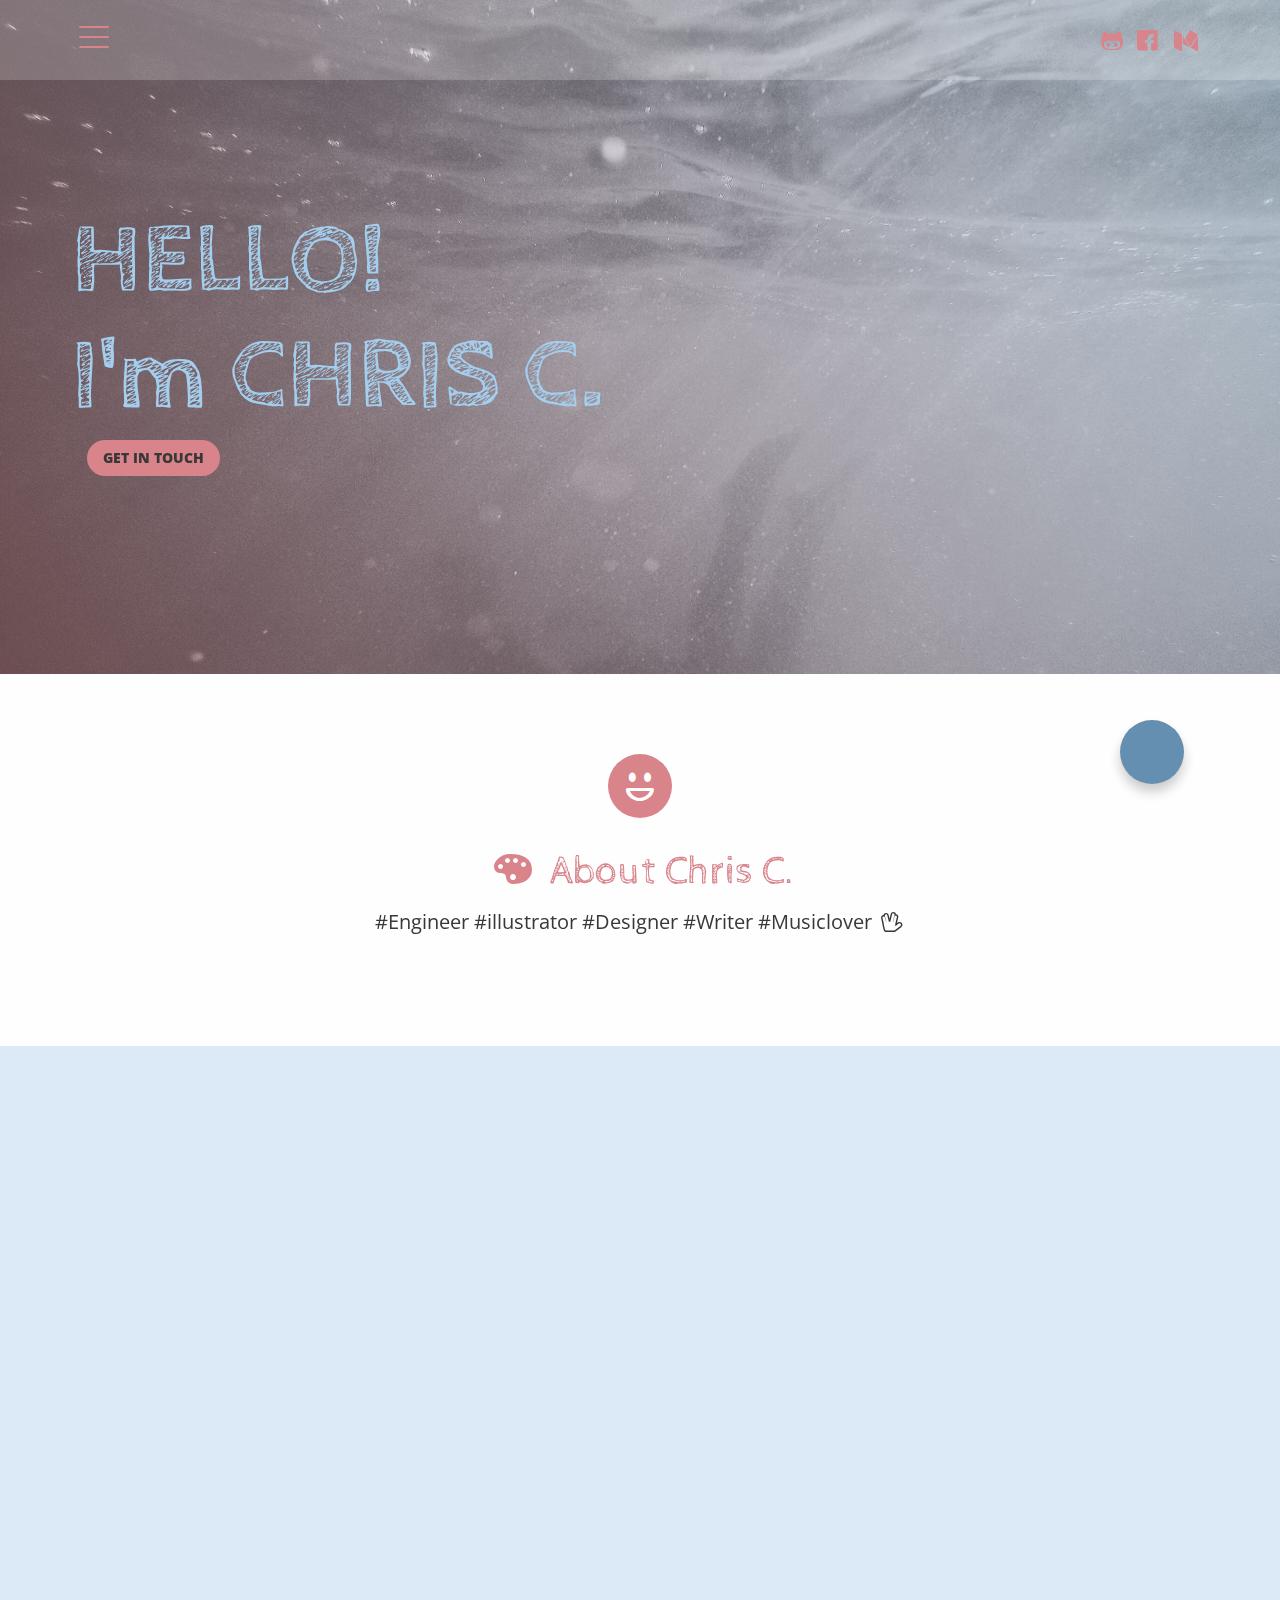
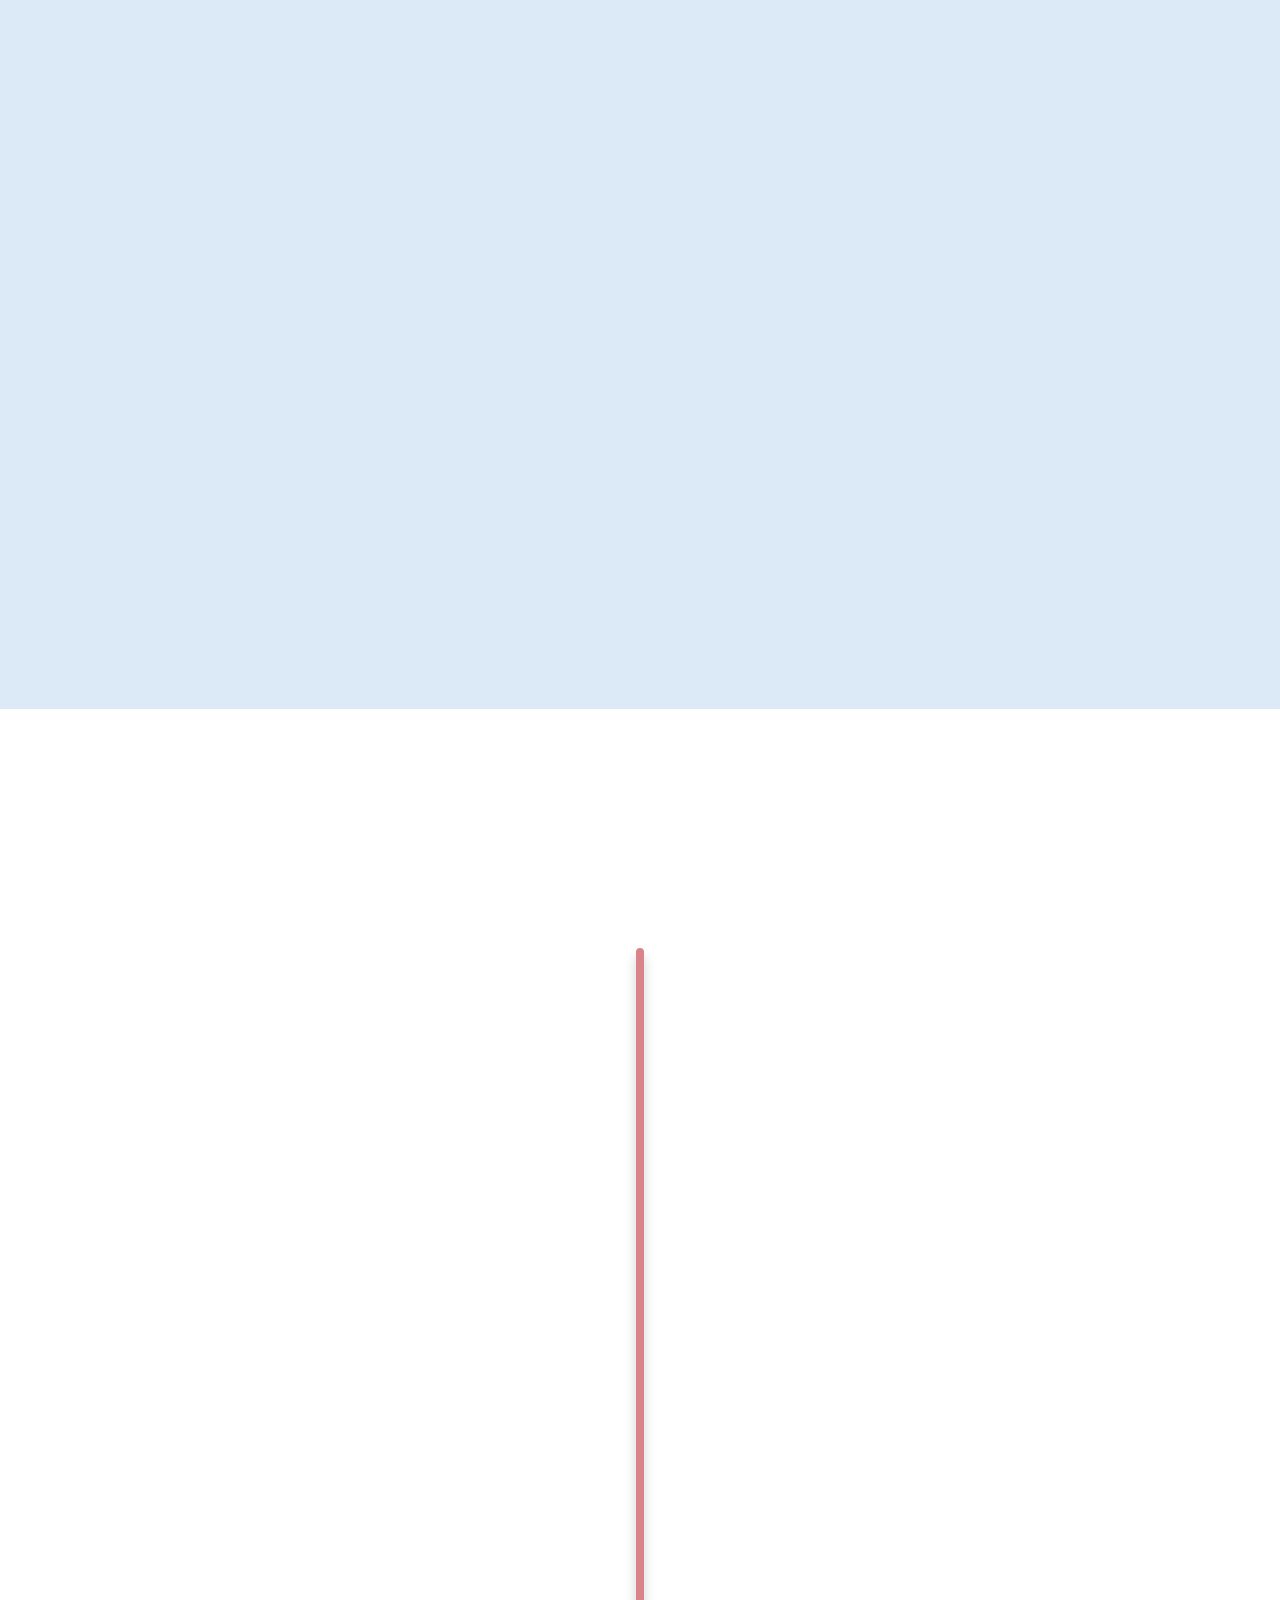
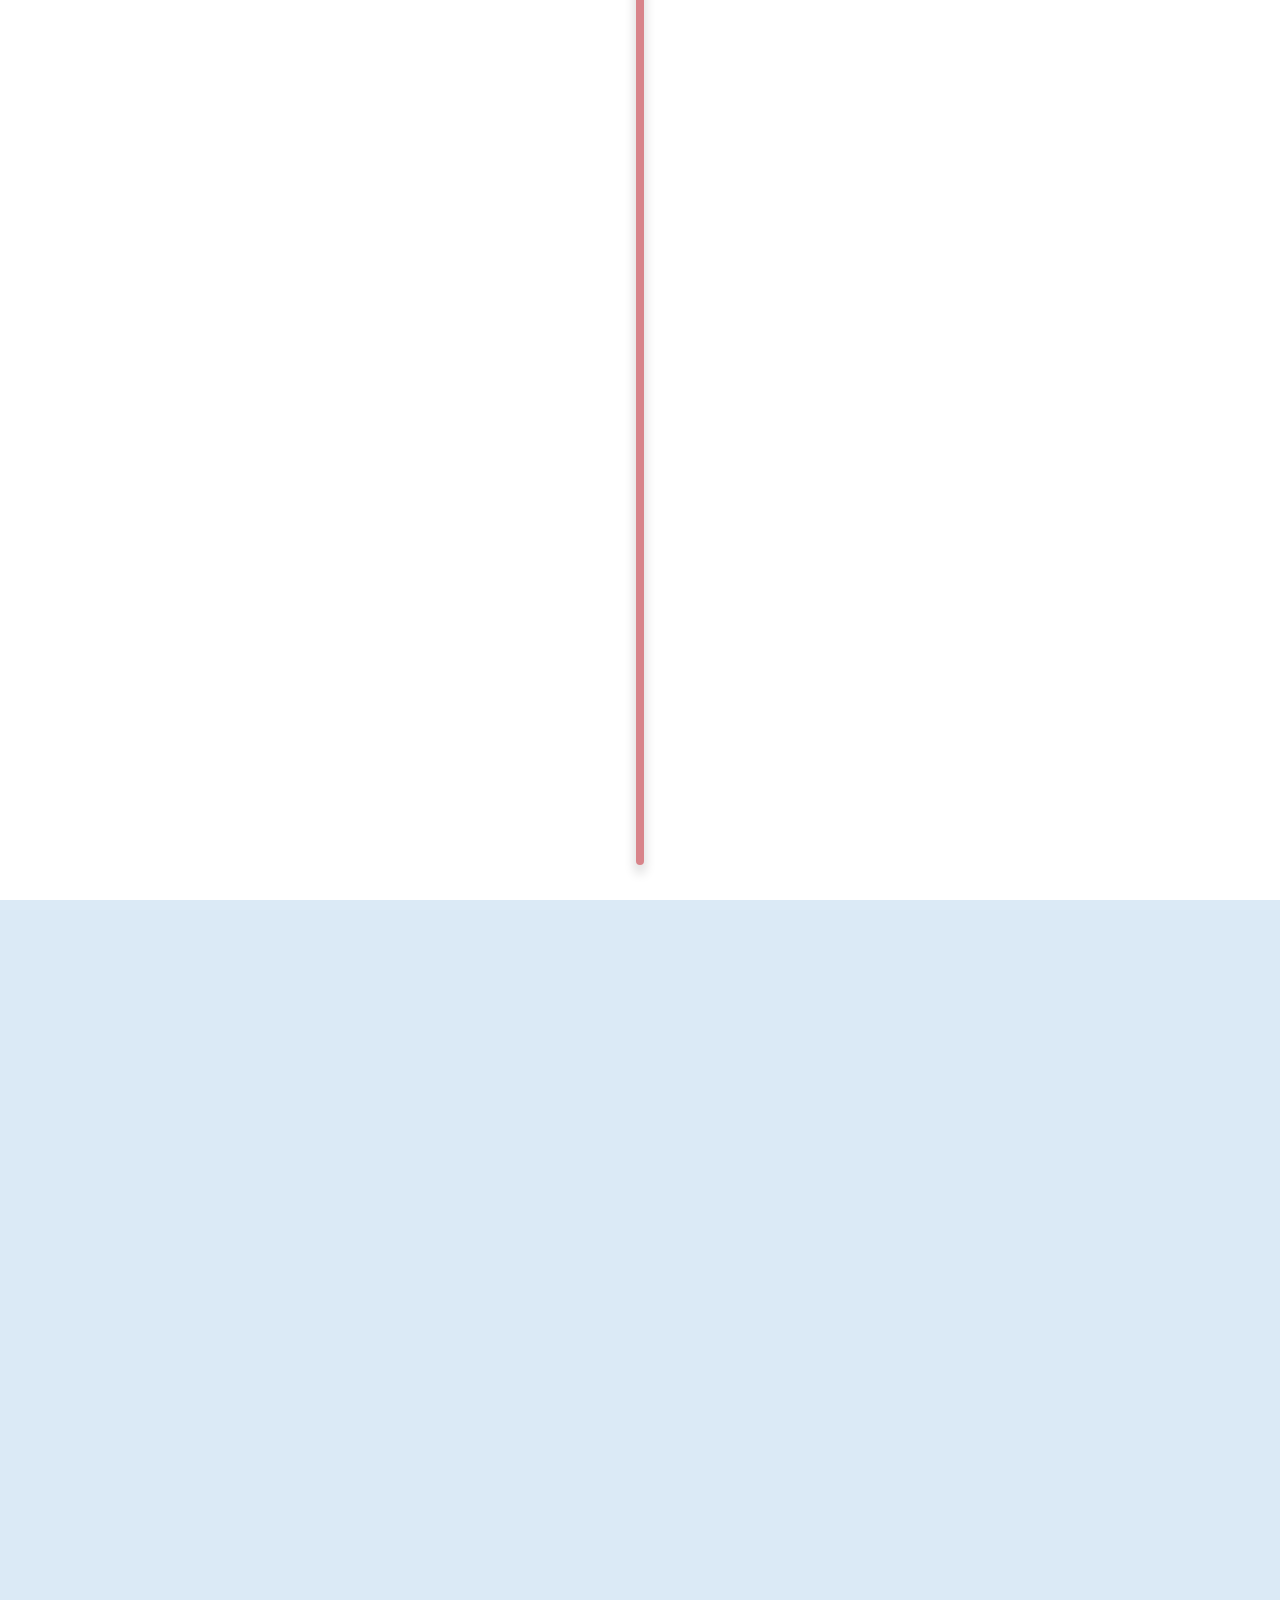
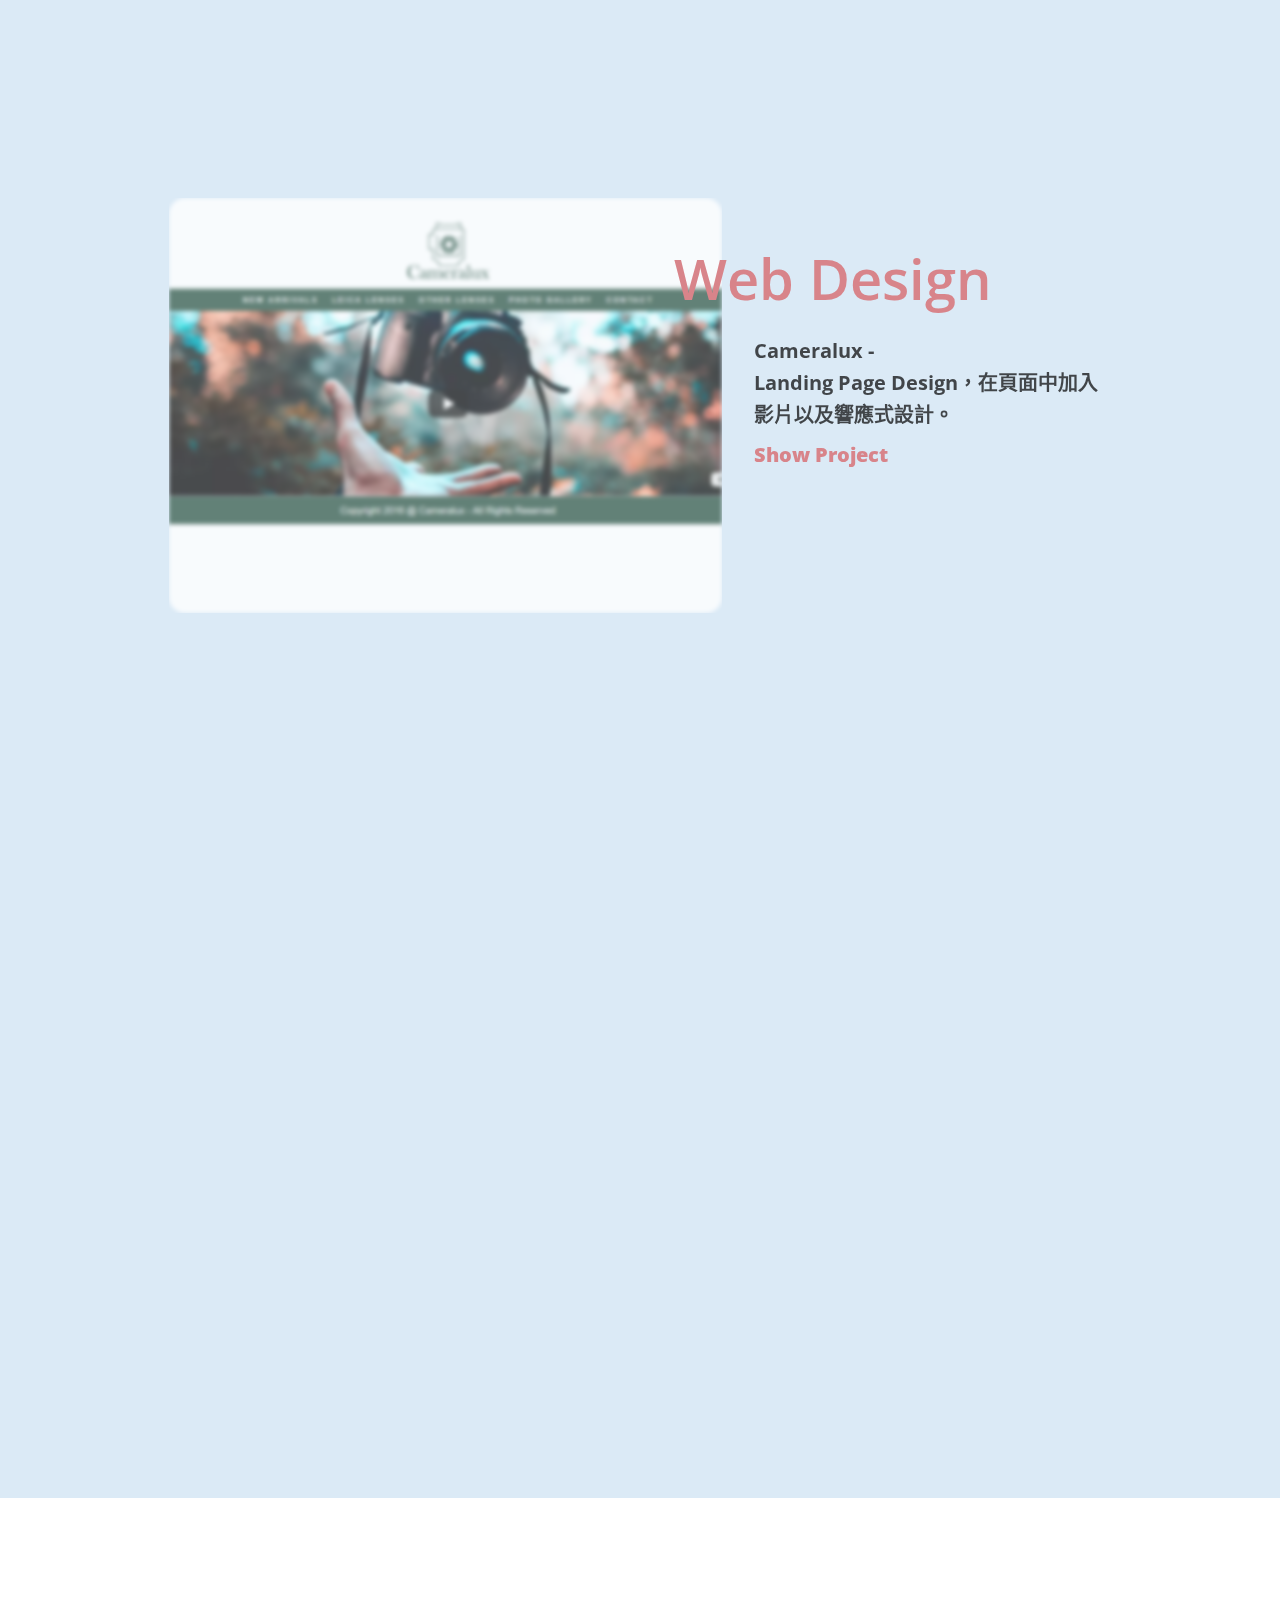
==== commit 168ab093: "Update project information" ====
--- a/index.html
+++ b/index.html
@@ -12,8 +12,8 @@
   <link rel="stylesheet" href="css/animate.css">
   <link rel="stylesheet" href="css/jquery.fancybox.css">
   <link rel="stylesheet" href="css/component.css">
-  <link rel="stylesheet" href="https://use.fontawesome.com/releases/v5.2.0/css/all.css" integrity="sha384-hWVjflwFxL6sNzntih27bfxkr27PmbbK/iSvJ+a4+0owXq79v+lsFkW54bOGbiDQ"
-    crossorigin="anonymous">
+  <link rel="stylesheet" href="https://use.fontawesome.com/releases/v5.2.0/css/all.css"
+    integrity="sha384-hWVjflwFxL6sNzntih27bfxkr27PmbbK/iSvJ+a4+0owXq79v+lsFkW54bOGbiDQ" crossorigin="anonymous">
 
 </head>
 
@@ -106,7 +106,8 @@
                   <a href="https://facebook.com/chiandeye" target="_blank">#illustrator</a>
                   <a href="https://www.behance.net/chiandeye" target="_blank">#Designer</a>
                   <a href="https://medium.com/chiandeye" target="_blank">#Writer</a>
-                  <a href=" https://open.spotify.com/user/11151206337?si=DKTZyOtSS-600STvyxnVCQ" target="_blank">#Musiclover</a>
+                  <a href=" https://open.spotify.com/user/11151206337?si=DKTZyOtSS-600STvyxnVCQ"
+                    target="_blank">#Musiclover</a>
                   <i class="icon-hand-spock-o"> </i>
                 </p>
               </div>
@@ -124,7 +125,8 @@
                 <div class="skill-card wow bounceInUp" data-wow-delay="0.3s">
                   <div class="skill-card_inner">
                     <h4 class="skill-card_title">HTML</h4>
-                    <p class="skill-card_text"> - 使用HTML設計網頁內容。</br> - 了解基本架構，具備 RWD 思維。</p>
+                    <p class="skill-card_text"> - 使用HTML設計網頁內容。
+                      <br> - 了解基本架構，具備 RWD 思維。</p>
                   </div>
                   <div class="skill-card_icon">
                     <img class="image" src="img/icon_skill/icon_skill_html.png" alt="HTML">
@@ -135,7 +137,8 @@
                 <div class="skill-card wow bounceInUp" data-wow-delay="0.6s">
                   <div class="skill-card_inner">
                     <h4 class="skill-card_title">CSS</h4>
-                    <p class="skill-card_text"> - 使用CSS設計網頁樣式。</br> - 了解基本架構，具備 RWD 思維。</p>
+                    <p class="skill-card_text"> - 使用CSS設計網頁樣式。
+                      <br> - 了解基本架構，具備 RWD 思維。</p>
                   </div>
                   <div class="skill-card_icon">
                     <img class="image" src="img/icon_skill/icon_skill_css.png" alt="CSS">
@@ -148,7 +151,8 @@
                 <div class="skill-card wow bounceInUp" data-wow-delay="0.3s">
                   <div class="skill-card_inner">
                     <h4 class="skill-card_title">JavaScript</h4>
-                    <p class="skill-card_text"> - 使用JavaScript製作網頁特效，設計網頁呈現給使用者的交互效果。 </br> - 前端框架:了解 jQuery 使用方式。</p>
+                    <p class="skill-card_text"> - 使用JavaScript製作網頁特效，設計網頁呈現給使用者的交互效果。
+                      <br> - 前端框架:了解 jQuery 使用方式。</p>
                   </div>
                   <div class="skill-card_icon">
                     <img class="image" src="img/icon_skill/icon_skill_javascript.png" alt="JavaScript">
@@ -159,7 +163,8 @@
                 <div class="skill-card wow bounceInUp" data-wow-delay="0.6s">
                   <div class="skill-card_inner">
                     <h4 class="skill-card_title">Sketch</h4>
-                    <p class="skill-card_text"> - 熟練使用。</br> - 用來設計介面：繪製 icon、Wireframe、Prototype 產出。</p>
+                    <p class="skill-card_text"> - 熟練使用。
+                      <br> - 用來設計介面：繪製 icon、Wireframe、Prototype 產出。</p>
                   </div>
                   <div class="skill-card_icon">
                     <img class="image" src="img/icon_skill/icon_skill_sketch.png" alt="Sketch">
@@ -172,7 +177,8 @@
                 <div class="skill-card wow bounceInUp" data-wow-delay="0.3s">
                   <div class="skill-card_inner">
                     <h4 class="skill-card_title">XD</h4>
-                    <p class="skill-card_text"> - 熟練使用。</br> - 用來設計介面：繪製 icon、Wireframe、Prototype 產出。</p>
+                    <p class="skill-card_text"> - 熟練使用。
+                      <br> - 用來設計介面：繪製 icon、Wireframe、Prototype 產出。</p>
                   </div>
                   <div class="skill-card_icon">
                     <img class="image" src="img/icon_skill/icon_skill_xd.png" alt="XD">
@@ -183,7 +189,8 @@
                 <div class="skill-card wow bounceInUp" data-wow-delay="0.6s">
                   <div class="skill-card_inner">
                     <h4 class="skill-card_title">Photoshop</h4>
-                    <p class="skill-card_text"> - 熟練使用。</br> - 用來繪製圖文作品、製作 Gif、影像合成、圖像處理、EDM 設計。</p>
+                    <p class="skill-card_text"> - 熟練使用。
+                      <br> - 用來繪製圖文作品、製作 Gif、影像合成、圖像處理、EDM 設計。</p>
                   </div>
                   <div class="skill-card_icon">
                     <img class="image" src="img/icon_skill/icon_skill_ps.png" alt="Photoshop">
@@ -196,7 +203,8 @@
                 <div class="skill-card wow bounceInUp" data-wow-delay="0.3s">
                   <div class="skill-card_inner">
                     <h4 class="skill-card_title">Illustrator</h4>
-                    <p class="skill-card_text"> - 熟練使用。</br> - 用來繪製圖文作品、icon 繪製、平面設計、印刷品輸出、EDM 設計。</p>
+                    <p class="skill-card_text"> - 熟練使用。
+                      <br> - 用來繪製圖文作品、icon 繪製、平面設計、印刷品輸出、EDM 設計。</p>
                   </div>
                   <div class="skill-card_icon">
                     <img class="image" src="img/icon_skill/icon_skill_ai.png" alt="Illustrator">
@@ -207,7 +215,8 @@
                 <div class="skill-card wow bounceInUp" data-wow-delay="0.6s">
                   <div class="skill-card_inner">
                     <h4 class="skill-card_title">Illustration</h4>
-                    <p class="skill-card_text"> - 使用工具：Illustrator 、Photoshop。 </br> - 擅長風格：可愛帶點童趣的畫風，大多以圖像搭配文案的方式創作。</p>
+                    <p class="skill-card_text"> - 使用工具：Illustrator 、Photoshop。
+                      <br> - 擅長風格：可愛帶點童趣的畫風，大多以圖像搭配文案的方式創作。</p>
                   </div>
                   <div class="skill-card_icon">
                     <img class="image" src="img/chiandeye_%E5%A4%A7%E9%A0%AD%E8%B2%BC_500X500.jpg" alt="Illustration">
@@ -233,9 +242,10 @@
                   <p class="timeline-card_company">Based on Chris C.</p>
                   <p class="timeline-card_text">
                     - Experience with social media management (e.g. Facebook, instagram) .
-                    </br> - Experience with designing line Stickers.
-                    </br> - Create visual aspects fit for different marketing purposes and vehicles, including social media,
-                    websites, prints, etc.
+                    <br> - Experience with designing line Stickers.
+                    <br> - Create visual aspects fit for different marketing purposes and vehicles, including social
+                    media, websites,
+                    prints, etc.
                   </p>
                 </div>
               </div>
@@ -247,8 +257,9 @@
                   <p class="timeline-card_company">Based on IQ Technology Inc.</p>
                   <p class="timeline-card_text">
                     - Analyze client’s business scripts and summarize customer service logs.
-                    </br> - Compose conversational scripts for automated dialog systems to supply the best user experience.
-                    </br> - Basic knowledge in Machine Learning, Deep Learning, and Natural Language Processing.
+                    <br> - Compose conversational scripts for automated dialog systems to supply the best user
+                    experience.
+                    <br> - Basic knowledge in Machine Learning, Deep Learning, and Natural Language Processing.
                 </div>
               </div>
               <!--experience 3-->
@@ -259,10 +270,11 @@
                   <p class="timeline-card_company">Based on MemePR Limited.</p>
                   <p class="timeline-card_text">
                     - Experience working at a Start-Up company.
-                    </br> - Experience with designing banner ads for internet companies.
-                    </br> - Experience in common graphics programs such as Sketch, Illustrator, Photoshop.
-                    </br> - Create visual aspects fit for different marketing purposes and vehicles, including social media,
-                    websites, prints, etc.
+                    <br> - Experience with designing banner ads for internet companies.
+                    <br> - Experience in common graphics programs such as Sketch, Illustrator, Photoshop.
+                    <br> - Create visual aspects fit for different marketing purposes and vehicles, including social
+                    media, websites,
+                    prints, etc.
                 </div>
               </div>
               <!--experience 4-->
@@ -270,11 +282,13 @@
                 <div class="timeline-card">
                   <h6 class="timeline-card_title2">Aug 2013 - Dec 2013</h6>
                   <h4 class="timeline-card_title">Medical Technologist Intern</h4>
-                  <p class="timeline-card_company">Based on Kaohsiung Veterans Gegeral Hospital, Pingtung Branch (VHLC)</p>
+                  <p class="timeline-card_company">Based on Kaohsiung Veterans Gegeral Hospital, Pingtung Branch (VHLC)
+                  </p>
                   <p class="timeline-card_text">
-                    - A member of the Laboratory staff who performs evaluates and records results on specimens submitted for routine and some
-                    non-routine procedures.</br> - Recognizes and solves problems under pre-set guidelines
-                    and supervision.
+                    - A member of the Laboratory staff who performs evaluates and records results on specimens submitted
+                    for routine and some
+                    non-routine procedures.
+                    <br> - Recognizes and solves problems under pre-set guidelines and supervision.
                   </p>
                 </div>
               </div>
@@ -304,7 +318,8 @@
                   <div class="work-item_text work-item_text--right">
                     <h3 class="work-item_title work-item_title--right">ILLUSTRATION</h3>
                     <p class="work-item_intro">圖文創作、插畫作品</p>
-                    <a href="https://chrisc0210.github.io/chiandeye/" class="text-btn text-btn--primary text-btn--lg">Show Project</a>
+                    <a href="https://chrisc0210.github.io/chiandeye/"
+                      class="text-btn text-btn--primary text-btn--lg">Show Project</a>
                   </div>
                 </div>
               </div>
@@ -318,7 +333,8 @@
                   <div class="imgbox">
                     <a href="https://chrisc0210.github.io/cameralux/" target="_blank">
                       <div class="imgbox_inner imgbox_inner--4-3">
-                        <div class="image image_work" style=" background-image: url('img/works/work_cameralux.png'); "></div>
+                        <div class="image image_work" style=" background-image: url('img/works/work_cameralux.png'); ">
+                        </div>
                       </div>
                     </a>
                   </div>
@@ -328,7 +344,8 @@
                     <h3 class="work-item_title work-item_title--left">Web Design</h3>
                     <p class="work-item_intro">Cameralux -</p>
                     <p class="work-item_intro">Landing Page Design，在頁面中加入影片以及響應式設計。</p>
-                    <a href="https://chrisc0210.github.io/cameralux/" class="text-btn text-btn--primary text-btn--lg" target="_blank">Show Project</a>
+                    <a href="https://chrisc0210.github.io/cameralux/" class="text-btn text-btn--primary text-btn--lg"
+                      target="_blank">Show Project</a>
                   </div>
                 </div>
               </div>
@@ -340,9 +357,10 @@
               <div class="row">
                 <div class="col-sm-6 col-sm-push-5">
                   <div class="imgbox">
-                    <a href="img/works/project3/memepr_proposal.png" target="_blank">
+                    <a href="https://chrisc0210.github.io/ToDo/" target="_blank">
                       <div class="imgbox_inner imgbox_inner--4-3">
-                        <div class="image image_work" style=" background-image: url('img/works/work_3.jpg'); "></div>
+                        <div class="image image_work"
+                          style=" background-image: url('img/works/lejwebsitelanding.png'); "></div>
                       </div>
                     </a>
                   </div>
@@ -350,16 +368,17 @@
                 <div class="col-sm-4 col-sm-pull-5">
                   <div class="work-item_text work-item_text--right">
                     <h3 class="work-item_title work-item_title--right">Web Design</h3>
-                    <p class="work-item_intro">Cameralux -</p>
-                    <p class="work-item_intro">Lorem ipsum, dolor sit amet consectetur adipisicing elit.</p>
-                    <a href="#" class="text-btn text-btn--primary text-btn--lg" target="_blank">Show Project</a>
+                    <p class="work-item_intro">lejourneyapp.com</p>
+                    <p class="work-item_intro">負責整體網頁視覺設計到完成切版。</p>
+                    <a href="https://class.lejourneyapp.com/" class="text-btn text-btn--primary text-btn--lg"
+                      target="_blank">Show Project</a>
                   </div>
                 </div>
               </div>
             </div>
           </div>
           <!--list 4-->
-          <div class="work-list wow fadeInUp">
+          <!-- <div class="work-list wow fadeInUp">
             <div class="work-item">
               <div class="row">
                 <div class="col-sm-6 col-sm-push-1">
@@ -374,15 +393,16 @@
                 </div>
                 <div class="col-sm-4 col-sm-push-1">
                   <div class="work-item_text">
-                    <h3 class="work-item_title work-item_title--left">ChatBot</h3>
-                    <p class="work-item_intro">華航員工優待訂票系統 -</p>
-                    <p class="work-item_intro">負責設計聊天機器人的對話流程。</p>
-                    <a href="#" class="text-btn text-btn--primary text-btn--lg" target="_blank">Show Project</a>
-                  </div>
-                </div>
-              </div>
-            </div>
-          </div>
+                    <h3 class="work-item_title work-item_title--left">Web Design</h3>
+                    <p class="work-item_intro">Project name -</p>
+                    <p class="work-item_intro">負責整體網頁視覺設計到完成切版</p>
+                    <a href="https://chrisc0210.github.io/chatbot/" class="text-btn text-btn--primary text-btn--lg"
+                      target="_blank">Show Project</a>
+                  </div>
+                </div>
+              </div>
+            </div>
+          </div> -->
           <!--list end-->
         </div>
       </div>
@@ -413,10 +433,12 @@
               <a href="mailTo:chiandeye@gmail.com" target="_blank" class="icon-btn wow fadeInUp" data-wow-delay="0.2s">
                 <i class="icon  icon-mail-1"></i>
               </a>
-              <a href="https://facebook.com/chiandeye" target="_blank" class="icon-btn wow fadeInUp" data-wow-delay="0.4s">
+              <a href="https://facebook.com/chiandeye" target="_blank" class="icon-btn wow fadeInUp"
+                data-wow-delay="0.4s">
                 <i class="icon  icon-facebook-squared"></i>
               </a>
-              <a href=" https://www.instagram.com/chiandeye/" target="_blank" class="icon-btn wow fadeInUp" data-wow-delay="0.6s" style="
+              <a href=" https://www.instagram.com/chiandeye/" target="_blank" class="icon-btn wow fadeInUp"
+                data-wow-delay="0.6s" style="
     margin-left: 2px;">
                 <i class="fab fa-instagram"></i>
               </a>
@@ -476,4 +498,4 @@
   </script>
 </body>
 
-</html>
+</html>--- a/css/base.css
+++ b/css/base.css
@@ -11,7 +11,7 @@
 /**
  * Outline
  * Font import(19-22)
- * Reset(25-404)
+ * Reset(29-404)
  * Color(406-445)
  * Typography(525)
  * Icons()
